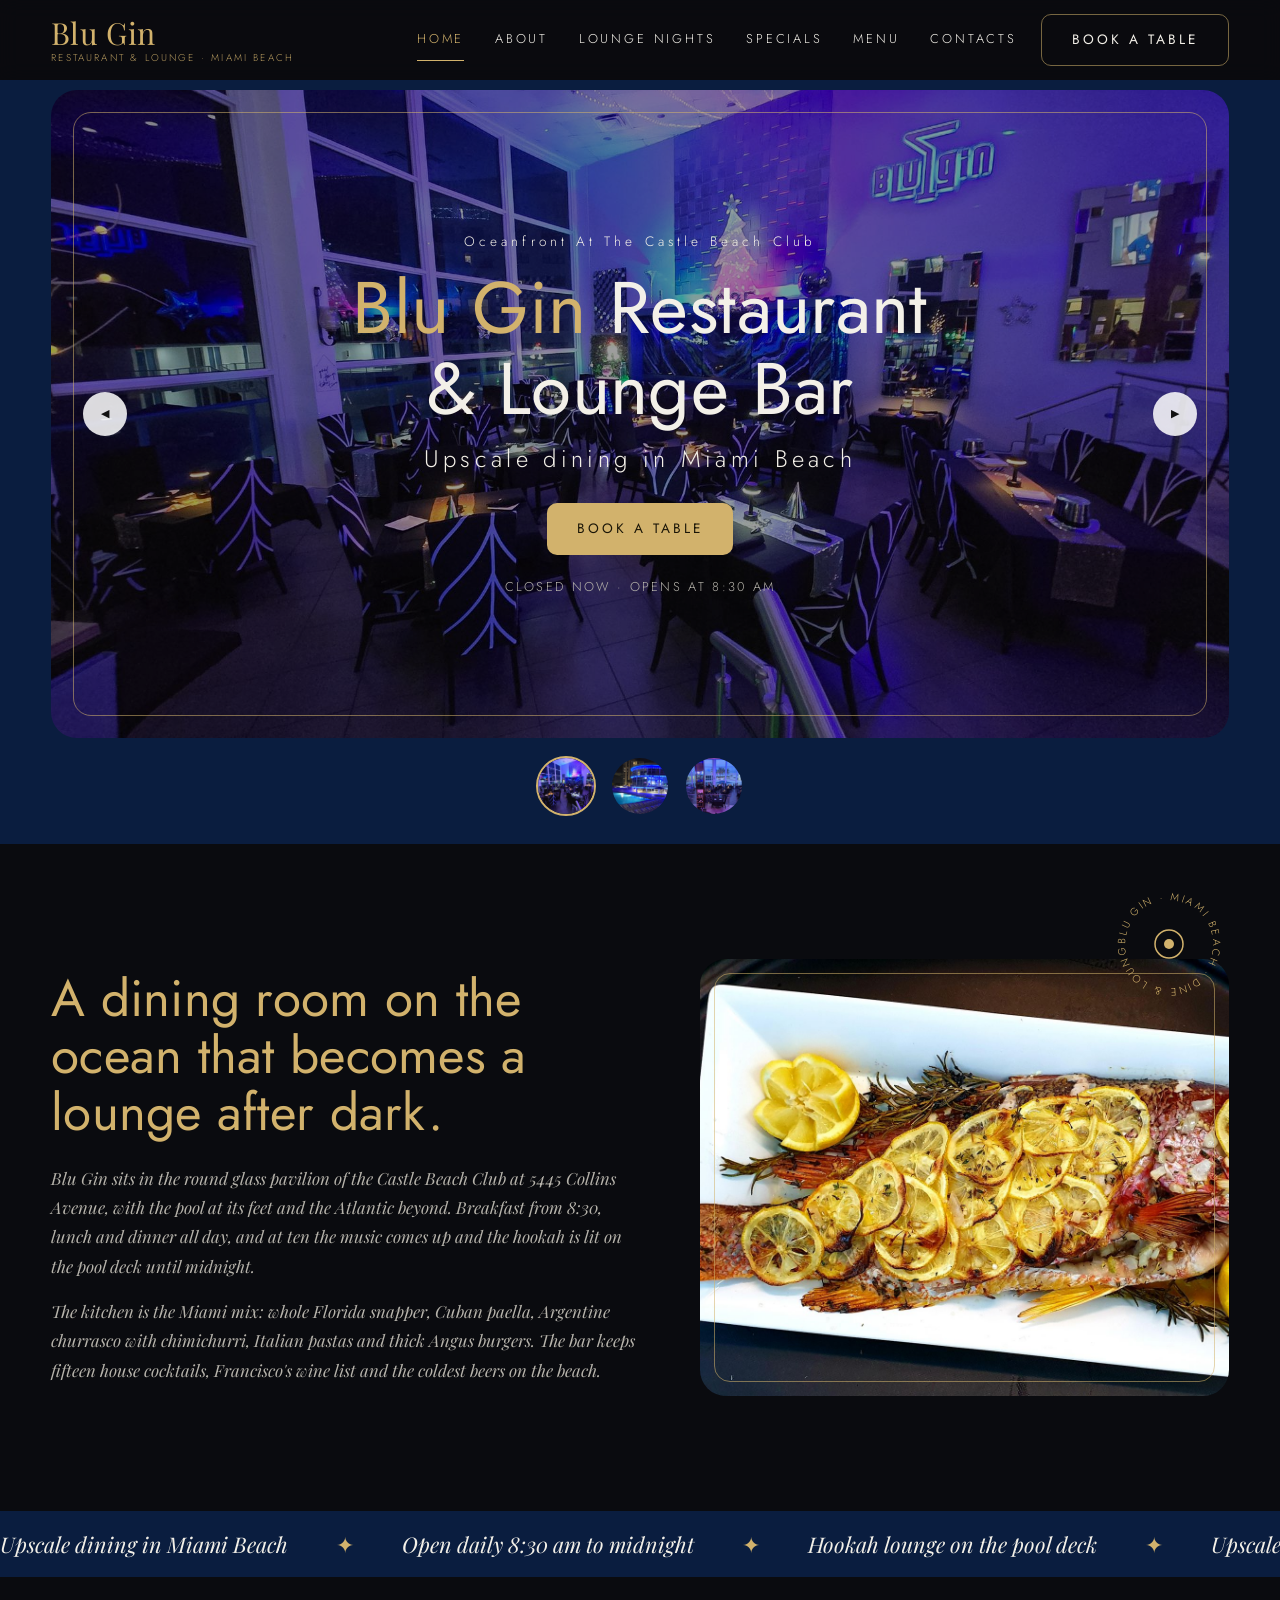
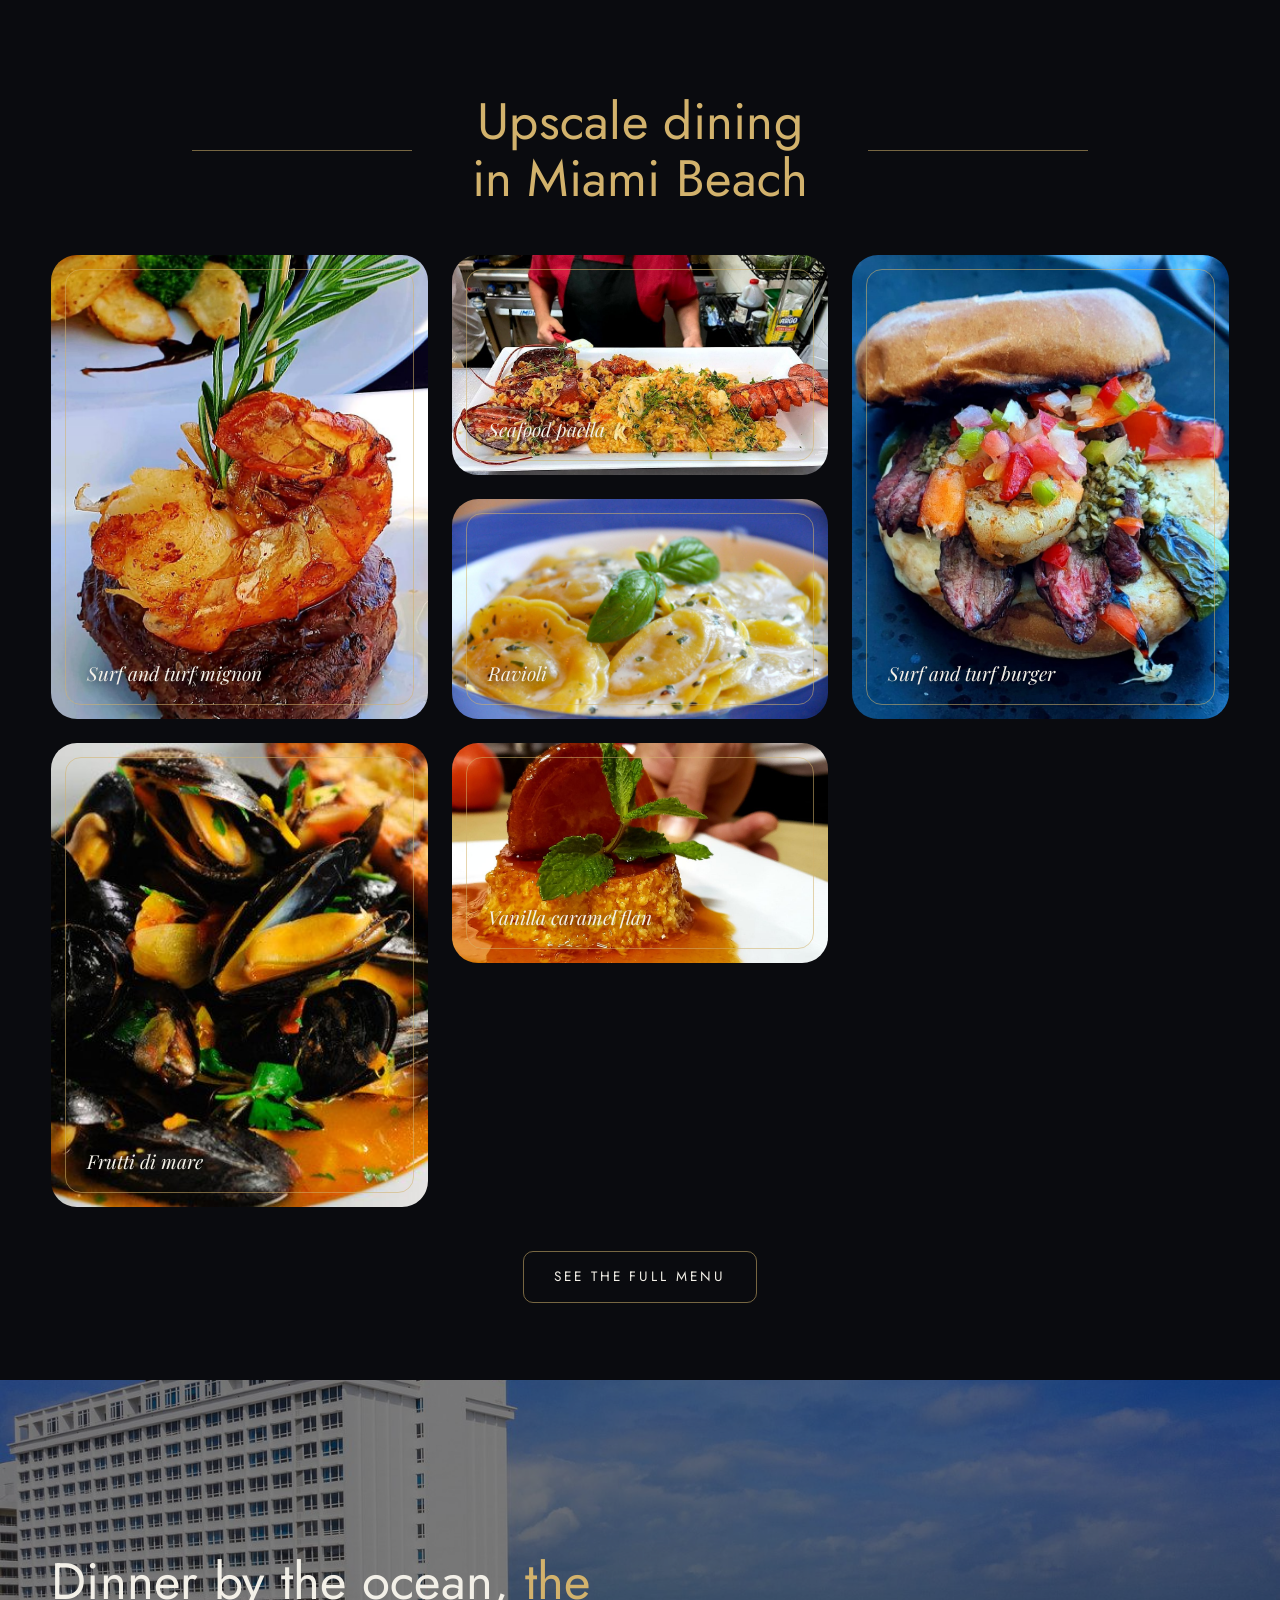
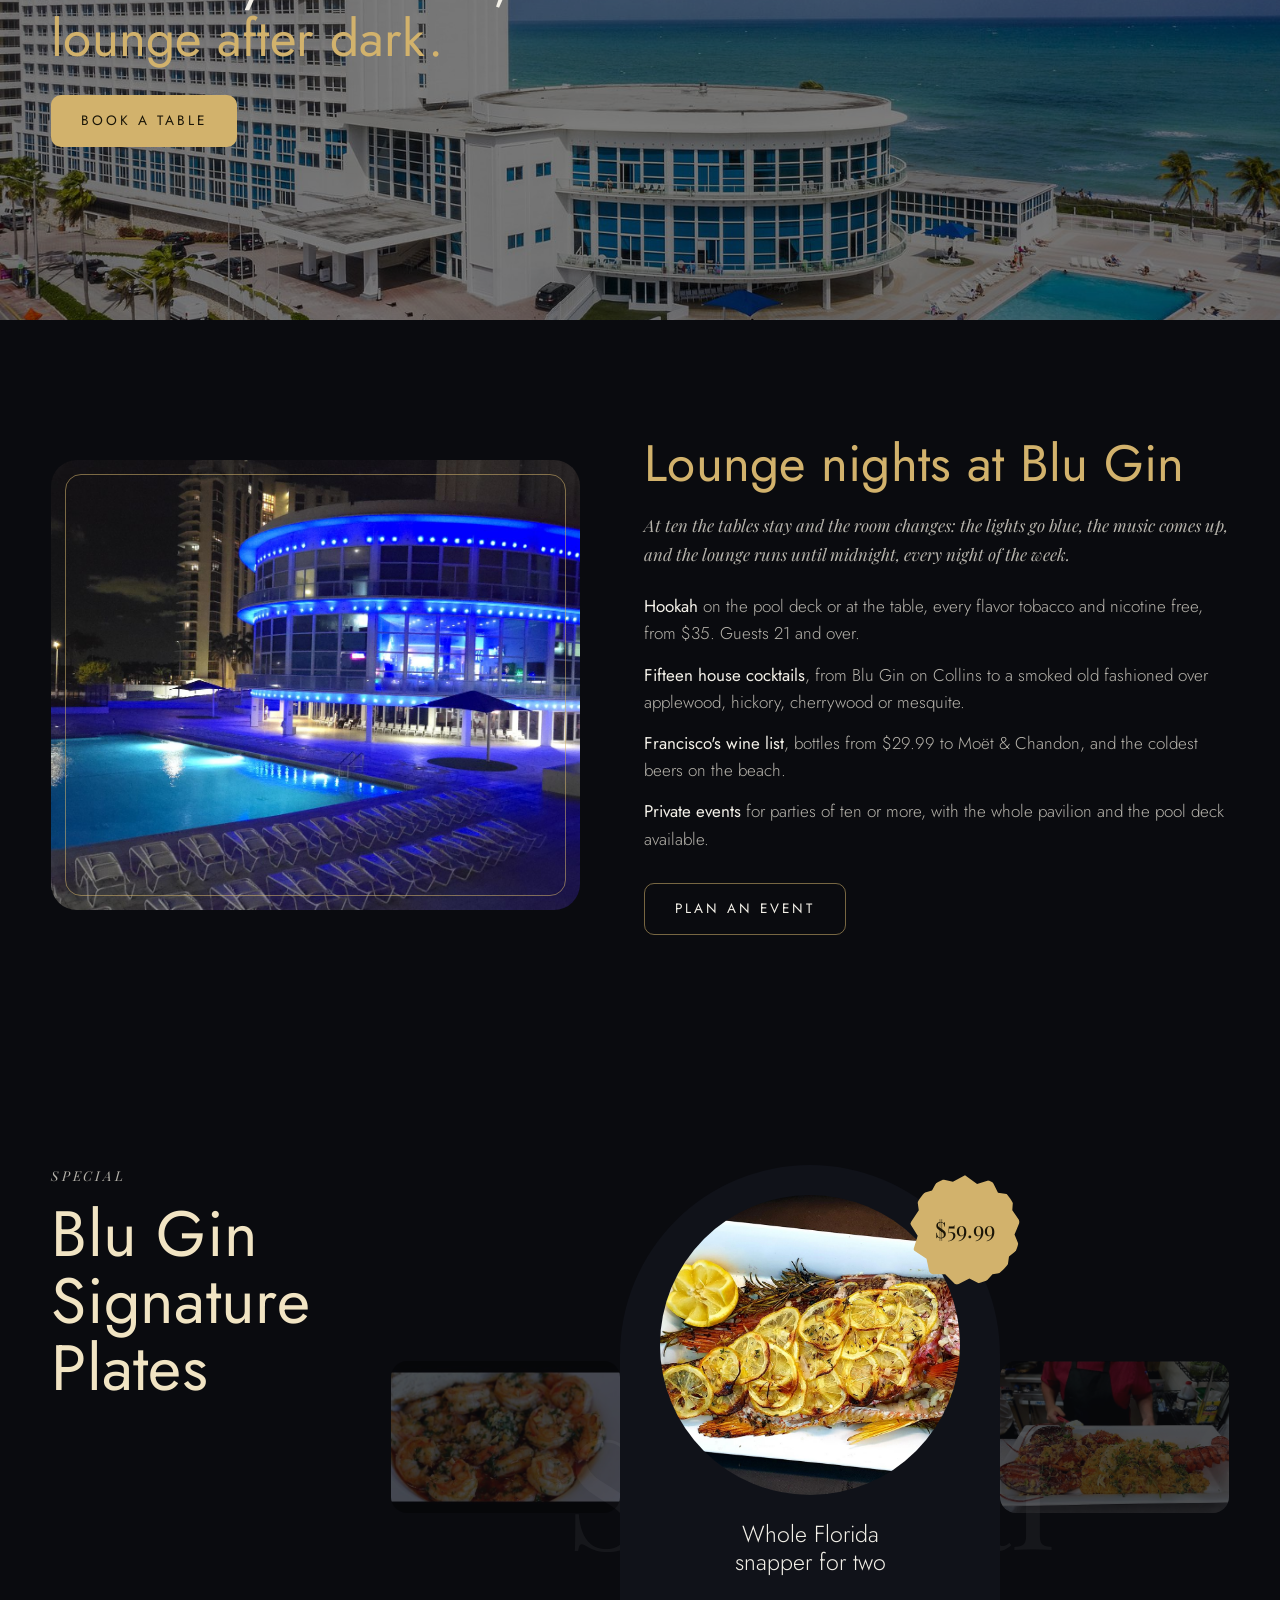
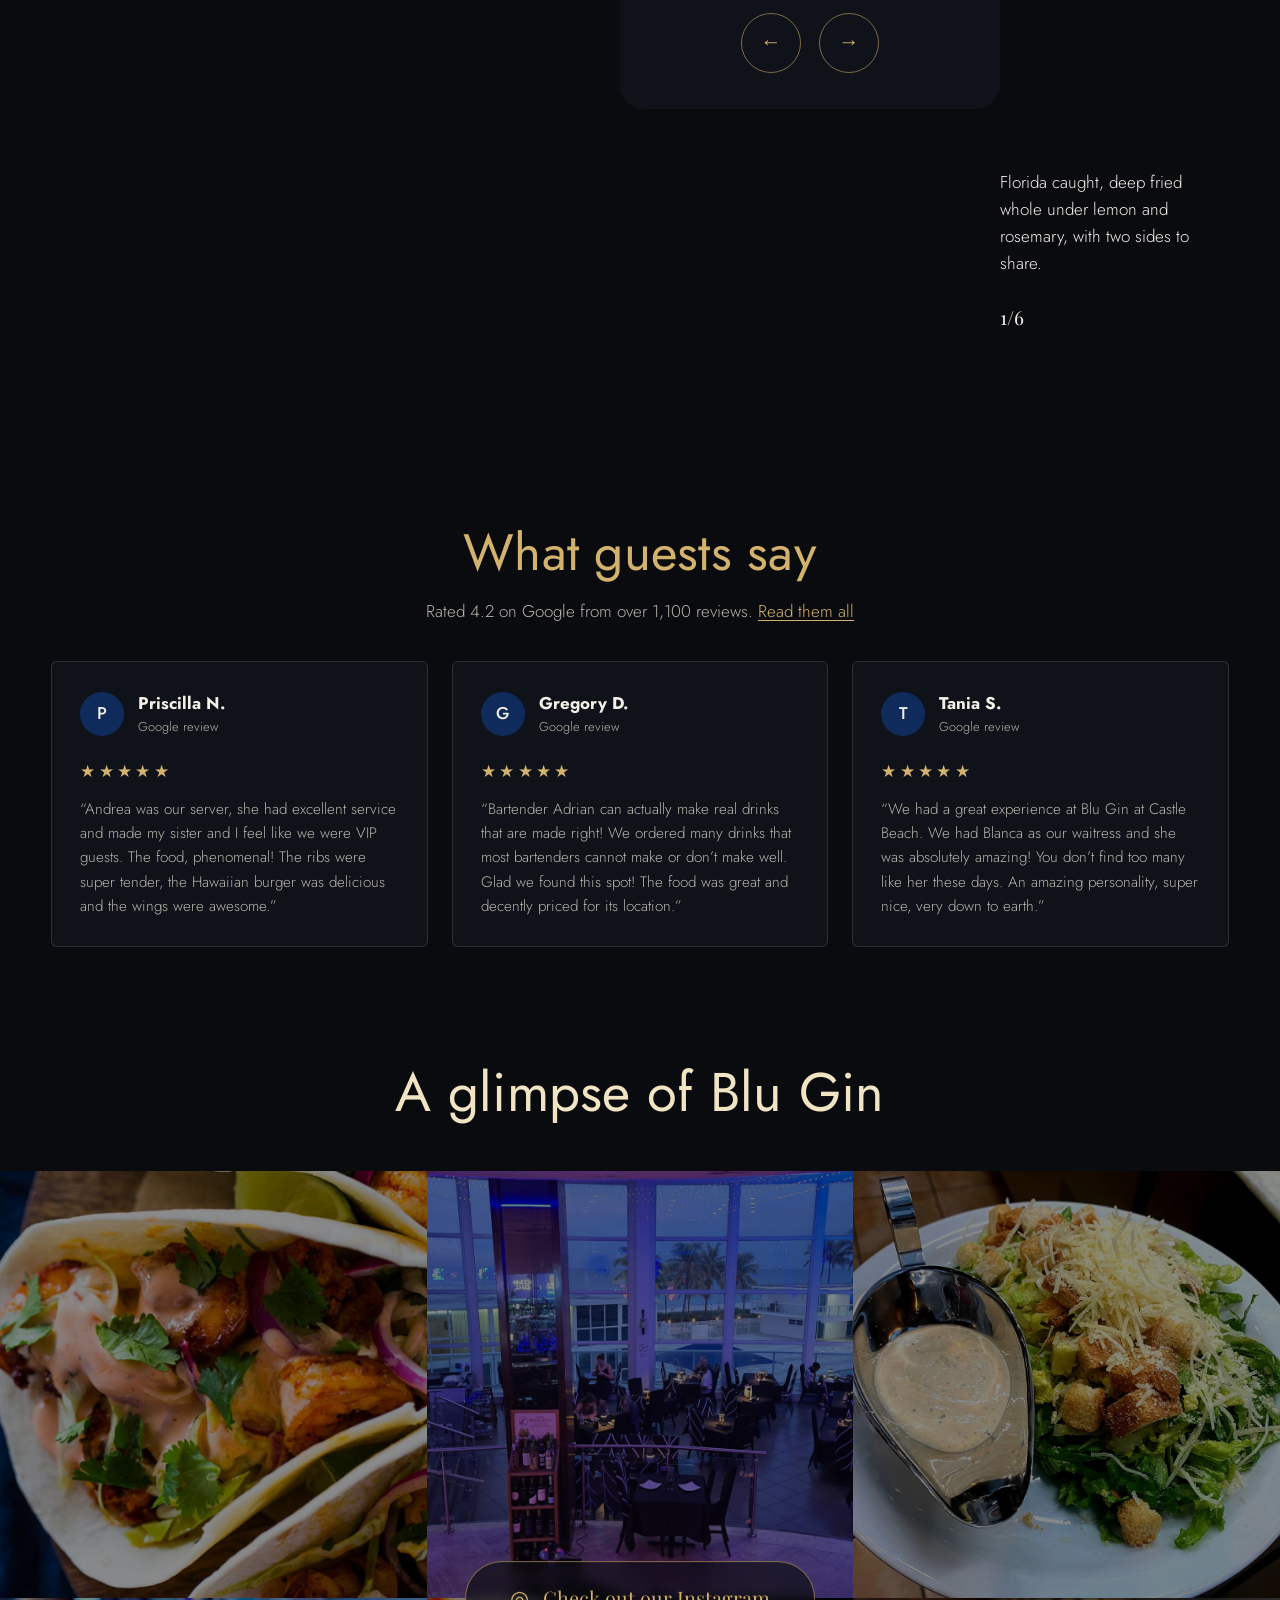
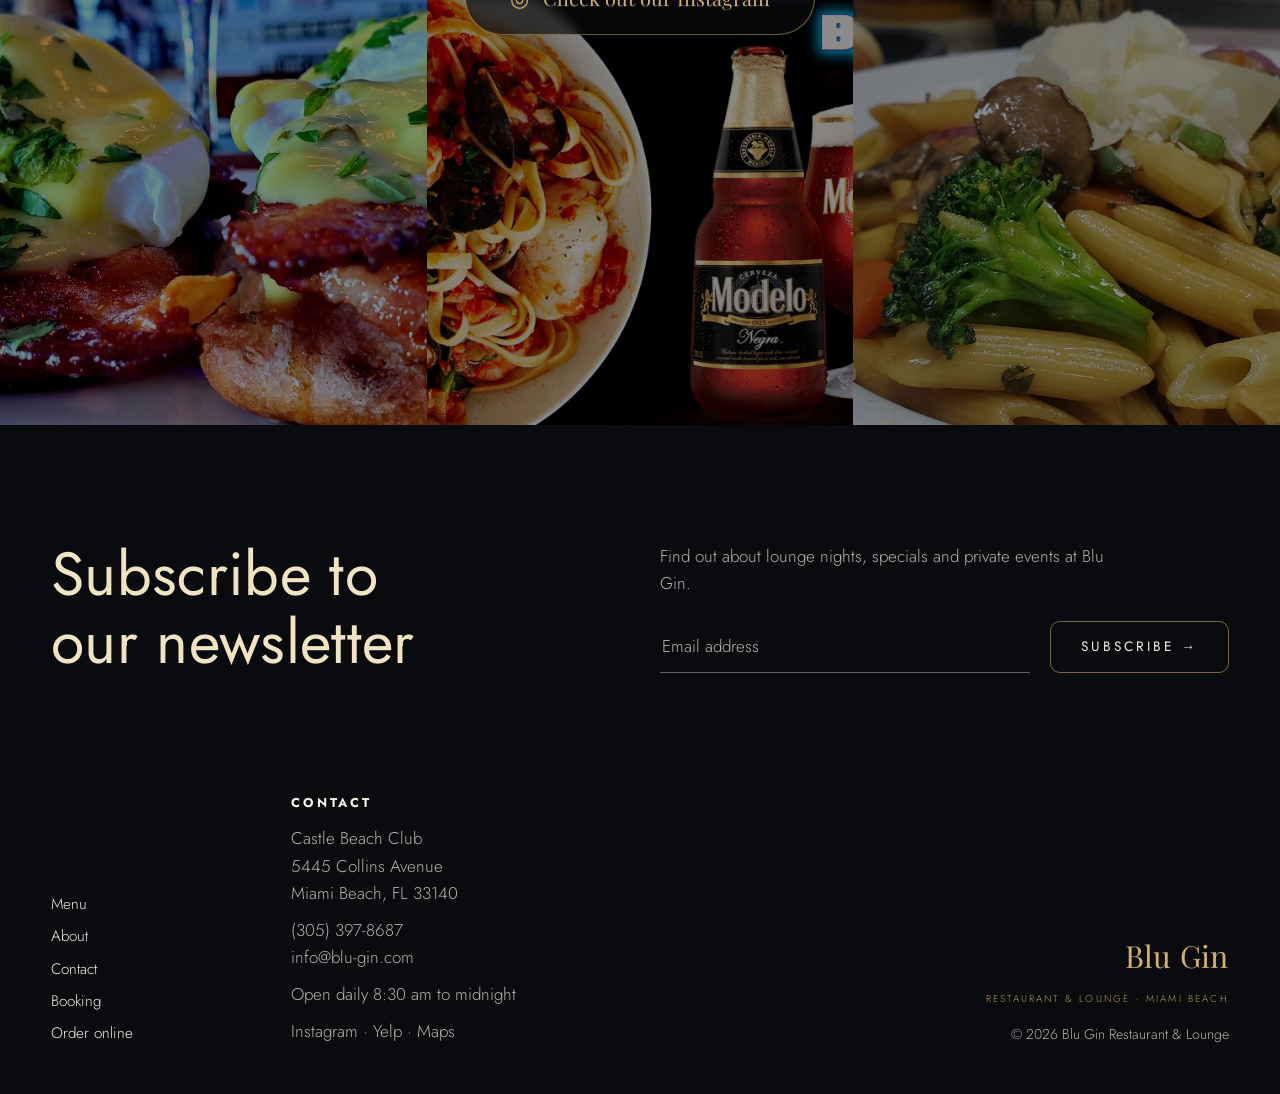
==== index.html @ 315ef42e "Blu Gin Restaurant & Lounge site Home page, menu page, photos and social assets for blu-gin.com, bui" ====
<!doctype html>
<html lang="en">
<head>
<meta charset="utf-8">
<meta name="viewport" content="width=device-width, initial-scale=1">
<title>Blu Gin Restaurant &amp; Lounge, Miami Beach</title>
<meta name="description" content="Blu Gin is the oceanfront restaurant, bar and hookah lounge of the Castle Beach Club, 5445 Collins Avenue, Miami Beach. Upscale dining from 8:30 am, the lounge until midnight, every day.">
<meta property="og:title" content="Blu Gin Restaurant & Lounge, Miami Beach">
<meta property="og:description" content="Upscale dining and lounge on the ocean. 5445 Collins Avenue, open daily 8:30 am to midnight.">
<meta property="og:image" content="assets/img/web/room-blue.jpg">
<link rel="preconnect" href="https://fonts.googleapis.com">
<link rel="preconnect" href="https://fonts.gstatic.com" crossorigin>
<link href="https://fonts.googleapis.com/css2?family=Jost:wght@300;400;500&family=Playfair+Display:ital,wght@0,400;0,500;1,400&display=swap" rel="stylesheet">
<link rel="stylesheet" href="assets/styles.css">
<script>document.documentElement.classList.add('js')</script>
<script type="application/ld+json">
{"@context":"https://schema.org","@type":"Restaurant","name":"Blu Gin Restaurant & Lounge","telephone":"+1-305-397-8687","email":"info@blu-gin.com","servesCuisine":["Seafood","Steakhouse","Italian","Latin American"],"address":{"@type":"PostalAddress","streetAddress":"5445 Collins Avenue","addressLocality":"Miami Beach","addressRegion":"FL","postalCode":"33140","addressCountry":"US"},"openingHours":"Mo-Su 08:30-24:00","url":"https://www.blu-gin.com/","menu":"https://www.blu-gin.com/menu.html","acceptsReservations":"True"}
</script>
</head>
<body>

<header class="site-head">
  <a class="brand" href="index.html">
    <span class="brand-name">Blu Gin</span>
    <span class="brand-sub">Restaurant &amp; Lounge · Miami Beach</span>
  </a>
  <nav class="site-nav" aria-label="Main">
    <a href="index.html" aria-current="page">Home</a>
    <a href="#about">About</a>
    <a href="#lounge">Lounge nights</a>
    <a href="#specials">Specials</a>
    <a href="menu.html">Menu</a>
    <a href="#contact">Contacts</a>
  </nav>
  <a class="btn btn-outline" href="mailto:info@blu-gin.com?subject=Reservation%20at%20Blu%20Gin&amp;body=Name%3A%0ADate%3A%0ATime%3A%0AGuests%3A%0APhone%3A">Book a table</a>
  <button class="nav-toggle" type="button" aria-expanded="false" aria-controls="mobile-nav" aria-label="Open the menu"><span></span><span></span></button>
</header>
<nav class="mobile-nav" id="mobile-nav" aria-label="Main, on phones">
  <a href="index.html">Home</a>
  <a href="#about">About</a>
  <a href="#lounge">Lounge nights</a>
  <a href="#specials">Specials</a>
  <a href="menu.html">Menu</a>
  <a href="#contact">Contacts</a>
  <a class="btn btn-gold" href="mailto:info@blu-gin.com?subject=Reservation%20at%20Blu%20Gin">Book a table</a>
</nav>

<main id="top">

  <section class="hero band-blue">
    <div class="hero-frame">
      <div class="slides" id="hero-slides">
        <figure class="slide is-active"><img src="assets/img/web/room-blue.jpg" width="1800" height="1014" alt="The Blu Gin dining room at night, lit blue" fetchpriority="high"></figure>
        <figure class="slide"><img src="assets/img/web/pool-night.jpg" width="1800" height="1013" alt="The round glass pavilion lit blue above the pool at night" loading="lazy"></figure>
        <figure class="slide"><img src="assets/img/web/room-window.jpg" width="1800" height="1014" alt="Tables by the curved windows, the beach outside" loading="lazy"></figure>
      </div>
      <div class="hero-copy">
        <p class="kicker">Oceanfront at the Castle Beach Club</p>
        <h1><span class="gold">Blu Gin</span> Restaurant<br>&amp; Lounge Bar</h1>
        <p class="tagline">Upscale dining in Miami Beach</p>
        <a class="btn btn-gold" href="mailto:info@blu-gin.com?subject=Reservation%20at%20Blu%20Gin&amp;body=Name%3A%0ADate%3A%0ATime%3A%0AGuests%3A%0APhone%3A">Book a table</a>
        <p class="live" id="live" aria-live="polite">Open every day, 8:30 am to midnight</p>
      </div>
      <button class="arrow arrow-prev" type="button" data-dir="-1" aria-label="Previous picture">&#9664;</button>
      <button class="arrow arrow-next" type="button" data-dir="1" aria-label="Next picture">&#9654;</button>
    </div>
    <div class="thumbs" role="tablist" aria-label="Pictures">
      <button type="button" role="tab" aria-selected="true" data-go="0"><img src="assets/img/web/room-blue.jpg" width="72" height="72" alt=""></button>
      <button type="button" role="tab" aria-selected="false" data-go="1"><img src="assets/img/web/pool-night.jpg" width="72" height="72" alt=""></button>
      <button type="button" role="tab" aria-selected="false" data-go="2"><img src="assets/img/web/room-window.jpg" width="72" height="72" alt=""></button>
    </div>
  </section>

  <section class="about" id="about">
    <div class="about-text">
      <h2 class="gold">A dining room on the ocean that becomes a lounge after dark.</h2>
      <p class="italic">Blu Gin sits in the round glass pavilion of the Castle Beach Club at 5445 Collins Avenue, with the pool at its feet and the Atlantic beyond. Breakfast from 8:30, lunch and dinner all day, and at ten the music comes up and the hookah is lit on the pool deck until midnight.</p>
      <p class="italic">The kitchen is the Miami mix: whole Florida snapper, Cuban paella, Argentine churrasco with chimichurri, Italian pastas and thick Angus burgers. The bar keeps fifteen house cocktails, Francisco's wine list and the coldest beers on the beach.</p>
    </div>
    <figure class="framed about-photo">
      <img src="assets/img/web/whole-snapper.jpg" width="1800" height="922" alt="A whole fried snapper under sliced lemons and rosemary" loading="lazy">
    </figure>
    <div class="badge" aria-hidden="true">
      <svg viewBox="0 0 120 120"><defs><path id="ring" d="M60,60 m-44,0 a44,44 0 1,1 88,0 a44,44 0 1,1 -88,0"/></defs><text><textPath href="#ring">Blu Gin · Miami Beach · Dine &amp; Lounge · </textPath></text><circle cx="60" cy="60" r="14" fill="none" stroke="currentColor" stroke-width="1.5"/><circle cx="60" cy="60" r="5" fill="currentColor"/></svg>
    </div>
  </section>

  <div class="marquee band-blue" aria-hidden="true">
    <div class="marquee-track">
      <span>Upscale dining in Miami Beach</span><i>✦</i><span>Open daily 8:30 am to midnight</span><i>✦</i><span>Hookah lounge on the pool deck</span><i>✦</i><span>Upscale dining in Miami Beach</span><i>✦</i><span>Open daily 8:30 am to midnight</span><i>✦</i><span>Hookah lounge on the pool deck</span><i>✦</i>
    </div>
  </div>

  <section class="gallery" id="gallery">
    <h2 class="centered rule gold">Upscale dining<br>in Miami Beach</h2>
    <div class="cards">
      <a class="card tall" href="menu.html"><img src="assets/img/web/shrimp-tower.jpg" width="785" height="1080" alt="" loading="lazy"><span>Surf and turf mignon</span></a>
      <a class="card" href="menu.html"><img src="assets/img/web/lobster-paella.jpg" width="1080" height="670" alt="" loading="lazy"><span>Seafood paella</span></a>
      <a class="card tall" href="menu.html"><img src="assets/img/web/steak-sandwich.jpg" width="953" height="1080" alt="" loading="lazy"><span>Surf and turf burger</span></a>
      <a class="card" href="menu.html"><img src="assets/img/web/ravioli.jpg" width="1626" height="1080" alt="" loading="lazy"><span>Ravioli</span></a>
      <a class="card tall" href="menu.html"><img src="assets/img/web/mussels.jpg" width="750" height="422" alt="" loading="lazy"><span>Frutti di mare</span></a>
      <a class="card" href="menu.html"><img src="assets/img/web/flan.jpg" width="1413" height="1080" alt="" loading="lazy"><span>Vanilla caramel flan</span></a>
    </div>
    <p class="centered"><a class="btn btn-outline" href="menu.html">See the full menu</a></p>
  </section>

  <section class="banner">
    <img src="assets/img/web/castle-beach-day.jpg" width="1621" height="1080" alt="The Castle Beach Club from the air, the round pavilion and the pool beside the ocean" loading="lazy">
    <div class="banner-copy">
      <h2>Dinner by the ocean, <span class="gold">the lounge after dark.</span></h2>
      <a class="btn btn-gold" href="mailto:info@blu-gin.com?subject=Reservation%20at%20Blu%20Gin">Book a table</a>
    </div>
  </section>

  <section class="lounge" id="lounge">
    <figure class="framed lounge-photo">
      <img src="assets/img/web/pool-night.jpg" width="1800" height="1013" alt="The pavilion lit blue above the pool at night" loading="lazy">
    </figure>
    <div class="lounge-text">
      <h2 class="gold">Lounge nights at Blu Gin</h2>
      <p class="italic">At ten the tables stay and the room changes: the lights go blue, the music comes up, and the lounge runs until midnight, every night of the week.</p>
      <ul class="facts">
        <li><strong>Hookah</strong> on the pool deck or at the table, every flavor tobacco and nicotine free, from $35. Guests 21 and over.</li>
        <li><strong>Fifteen house cocktails</strong>, from Blu Gin on Collins to a smoked old fashioned over applewood, hickory, cherrywood or mesquite.</li>
        <li><strong>Francisco's wine list</strong>, bottles from $29.99 to Moët &amp; Chandon, and the coldest beers on the beach.</li>
        <li><strong>Private events</strong> for parties of ten or more, with the whole pavilion and the pool deck available.</li>
      </ul>
      <a class="btn btn-outline" href="mailto:info@blu-gin.com?subject=Private%20event%20at%20Blu%20Gin">Plan an event</a>
    </div>
  </section>

  <section class="specials" id="specials">
    <div class="specials-head">
      <p class="kicker-italic">Special</p>
      <h2>Blu Gin<br>Signature<br>Plates</h2>
    </div>
    <div class="carousel" id="specials-carousel">
      <p class="word" aria-hidden="true">Special</p>
      <figure class="side side-prev"><img src="" alt="" width="240" height="160"></figure>
      <div class="arch">
        <img class="arch-img" src="assets/img/web/whole-snapper.jpg" width="1800" height="922" alt="Whole Florida snapper for two">
        <span class="price-badge nums">$59.99</span>
        <p class="arch-name">Whole Florida<br>snapper for two</p>
        <div class="arch-arrows">
          <button type="button" data-dir="-1" aria-label="Previous plate">←</button>
          <button type="button" data-dir="1" aria-label="Next plate">→</button>
        </div>
      </div>
      <figure class="side side-next"><img src="" alt="" width="240" height="160"></figure>
      <div class="specials-note">
        <p id="special-desc">Florida caught, deep fried whole under lemon and rosemary, with two sides to share.</p>
        <p class="counter nums"><span id="special-i">1</span>/<span id="special-n">6</span></p>
      </div>
    </div>
  </section>

  <section class="reviews" id="reviews">
    <h2 class="centered gold">What guests say</h2>
    <p class="centered review-sum">Rated 4.2 on Google from over 1,100 reviews. <a href="https://www.google.com/search?q=Blu+Gin+Restaurant+and+Lounge+Miami+Beach+reviews">Read them all</a></p>
    <div class="review-cards">
      <article class="review">
        <header><span class="avatar">P</span><div><strong>Priscilla N.</strong><small>Google review</small></div></header>
        <p class="stars" aria-label="Five stars">★★★★★</p>
        <p>“Andrea was our server, she had excellent service and made my sister and I feel like we were VIP guests. The food, phenomenal! The ribs were super tender, the Hawaiian burger was delicious and the wings were awesome.”</p>
      </article>
      <article class="review">
        <header><span class="avatar">G</span><div><strong>Gregory D.</strong><small>Google review</small></div></header>
        <p class="stars" aria-label="Five stars">★★★★★</p>
        <p>“Bartender Adrian can actually make real drinks that are made right! We ordered many drinks that most bartenders cannot make or don’t make well. Glad we found this spot! The food was great and decently priced for its location.”</p>
      </article>
      <article class="review">
        <header><span class="avatar">T</span><div><strong>Tania S.</strong><small>Google review</small></div></header>
        <p class="stars" aria-label="Five stars">★★★★★</p>
        <p>“We had a great experience at Blu Gin at Castle Beach. We had Blanca as our waitress and she was absolutely amazing! You don’t find too many like her these days. An amazing personality, super nice, very down to earth.”</p>
      </article>
    </div>
  </section>

  <section class="glimpse">
    <h2 class="centered">A glimpse of Blu Gin</h2>
    <div class="insta-grid">
      <img src="assets/img/web/tacos.jpg" width="1090" height="1000" alt="Shrimp tacos" loading="lazy">
      <img src="assets/img/web/room-window.jpg" width="1800" height="1014" alt="Tables by the windows" loading="lazy">
      <img src="assets/img/web/caesar.jpg" width="1117" height="1080" alt="Caesar salad" loading="lazy">
      <img src="assets/img/web/eggs-benedict.jpg" width="1600" height="757" alt="Eggs benedict" loading="lazy">
      <img src="assets/img/web/seafood-pasta.jpg" width="1800" height="1013" alt="Spaghetti frutti di mare" loading="lazy">
      <img src="assets/img/web/penne.jpg" width="1600" height="757" alt="Penne with broccoli" loading="lazy">
      <a class="pill" href="https://www.instagram.com/bluginmiami/"><span class="ig">◎</span> Check out our Instagram</a>
    </div>
  </section>

  <section class="newsletter" id="contact">
    <div class="news-text">
      <h2>Subscribe to<br>our newsletter</h2>
    </div>
    <form class="news-form" action="mailto:info@blu-gin.com" method="get">
      <p>Find out about lounge nights, specials and private events at Blu Gin.</p>
      <div class="field-row">
        <label class="sr-only" for="email">Email address</label>
        <input id="email" name="subject" type="email" placeholder="Email address" required>
        <button class="btn btn-outline" type="submit">Subscribe →</button>
      </div>
    </form>
  </section>

</main>

<footer class="site-foot">
  <div class="foot-cols">
    <nav class="foot-links" aria-label="Footer">
      <a href="menu.html">Menu</a>
      <a href="#about">About</a>
      <a href="#contact">Contact</a>
      <a href="mailto:info@blu-gin.com?subject=Reservation%20at%20Blu%20Gin">Booking</a>
      <a href="https://order.toasttab.com/online/blu-gin-restaurant-lounge-5445-collins-ave">Order online</a>
    </nav>
    <div class="foot-contact">
      <h3>Contact</h3>
      <address>Castle Beach Club<br>5445 Collins Avenue<br>Miami Beach, FL 33140</address>
      <p><a href="tel:+13053978687">(305) 397-8687</a><br><a href="mailto:info@blu-gin.com">info@blu-gin.com</a></p>
      <p>Open daily 8:30 am to midnight</p>
      <p class="foot-social"><a href="https://www.instagram.com/bluginmiami/">Instagram</a> · <a href="https://www.yelp.com/">Yelp</a> · <a href="https://www.google.com/maps?q=5445+Collins+Avenue+Miami+Beach">Maps</a></p>
    </div>
    <div class="foot-brand">
      <span class="brand-name">Blu Gin</span>
      <span class="brand-sub">Restaurant &amp; Lounge · Miami Beach</span>
      <small>© 2026 Blu Gin Restaurant &amp; Lounge</small>
    </div>
  </div>
</footer>

<script src="assets/main.js" defer></script>
</body>
</html>
---- assets/styles.css ----
/* Blu Gin — upscale lounge look: dark ground, gold, rounded framed pictures. */

:root {
  --bg: #0a0b0f;
  --bg-2: #101219;
  --blue: #0f2b5b;
  --blue-deep: #0a1d3f;
  --gold: #d2b26c;
  --gold-soft: rgba(210, 178, 108, 0.55);
  --ink: #f3f0e8;
  --muted: #b6b3ab;
  --sans: "Jost", "Helvetica Neue", Arial, sans-serif;
  --serif: "Playfair Display", Georgia, serif;
  --radius: 26px;
  --wrap: 1280px;
  --pad: clamp(20px, 4vw, 64px);
}

*, *::before, *::after { box-sizing: border-box; }
html { scroll-behavior: smooth; -webkit-text-size-adjust: 100%; }
body { margin: 0; background: var(--bg); color: var(--ink); font-family: var(--sans); font-weight: 300; font-size: 17px; line-height: 1.6; -webkit-font-smoothing: antialiased; overflow-x: clip; }
h1, h2, h3, p, figure, ul, address { margin: 0; }
img { display: block; max-width: 100%; height: auto; }
a { color: inherit; text-decoration: none; }
address { font-style: normal; }
button { font: inherit; color: inherit; background: none; border: 0; cursor: pointer; }
h1, h2 { font-weight: 400; line-height: 1.12; letter-spacing: 0.005em; }
h1 { font-size: clamp(2.2rem, 1.2rem + 4.2vw, 4.6rem); }
h2 { font-size: clamp(1.9rem, 1.2rem + 2.6vw, 3.2rem); }
.gold { color: var(--gold); }
.centered { text-align: center; }
.italic { font-family: var(--serif); font-style: italic; font-size: 1.05rem; line-height: 1.75; color: var(--muted); }
.italic + .italic { margin-top: 1rem; }
.nums { font-variant-numeric: tabular-nums; }
.sr-only { position: absolute; width: 1px; height: 1px; overflow: hidden; clip-path: inset(50%); }
:focus-visible { outline: 2px solid var(--gold); outline-offset: 3px; }

/* buttons */
.btn { display: inline-flex; align-items: center; justify-content: center; min-height: 52px; padding: 0 30px; border-radius: 10px; font-family: var(--sans); font-weight: 400; font-size: 0.85rem; letter-spacing: 0.22em; text-transform: uppercase; transition: background-color 200ms ease, color 200ms ease, border-color 200ms ease, transform 140ms ease; }
.btn:active { transform: scale(0.97); }
.btn-outline { border: 1px solid var(--gold-soft); color: var(--ink); }
.btn-outline:hover { border-color: var(--gold); color: var(--gold); }
.btn-gold { background: var(--gold); color: #1a1507; }
.btn-gold:hover { background: #e2c47f; }

/* header */
.site-head { position: sticky; top: 0; z-index: 20; display: flex; align-items: center; gap: 24px; padding: 14px var(--pad); background: rgba(10, 11, 15, 0.9); backdrop-filter: blur(10px); }
.brand { display: flex; flex-direction: column; line-height: 1.05; margin-right: auto; }
.brand-name { font-family: var(--serif); font-size: 1.9rem; color: var(--gold); letter-spacing: 0.01em; }
.brand-sub { font-size: 0.62rem; letter-spacing: 0.22em; text-transform: uppercase; color: var(--gold); opacity: 0.85; margin-top: 4px; }
.site-nav { display: flex; gap: clamp(16px, 2.4vw, 40px); font-size: 0.8rem; letter-spacing: 0.22em; text-transform: uppercase; }
.site-nav a { padding: 10px 0; border-bottom: 1px solid transparent; transition: color 200ms ease, border-color 200ms ease; }
.site-nav a:hover, .site-nav a[aria-current="page"] { color: var(--gold); border-bottom-color: var(--gold); }
.nav-toggle { display: none; width: 44px; height: 44px; flex-direction: column; justify-content: center; gap: 7px; align-items: center; }
.nav-toggle span { display: block; width: 24px; height: 1.5px; background: var(--gold); }
.mobile-nav { display: none; }
@media (max-width: 1000px) {
  .site-nav, .site-head > .btn { display: none; }
  .nav-toggle { display: flex; }
  .mobile-nav.is-open { display: flex; flex-direction: column; gap: 18px; padding: 24px var(--pad) 32px; background: var(--bg-2); font-size: 0.9rem; letter-spacing: 0.2em; text-transform: uppercase; }
  .mobile-nav .btn { margin-top: 8px; align-self: start; }
}

/* framed pictures: rounded, with a thin gold inner line */
.framed { position: relative; border-radius: var(--radius); overflow: hidden; }
.framed img { width: 100%; height: 100%; object-fit: cover; }
.framed::after { content: ""; position: absolute; inset: 14px; border: 1px solid var(--gold-soft); border-radius: calc(var(--radius) - 10px); pointer-events: none; }

/* hero */
.band-blue { background: var(--blue-deep); }
.hero { padding: 10px var(--pad) 28px; }
.hero-frame { position: relative; max-width: var(--wrap); margin: 0 auto; height: clamp(520px, 72vh, 760px); border-radius: var(--radius); overflow: hidden; }
.slides, .slide { position: absolute; inset: 0; }
.slide { opacity: 0; transition: opacity 900ms ease; }
.slide.is-active { opacity: 1; }
.slide img { width: 100%; height: 100%; object-fit: cover; filter: brightness(0.62); transform: scale(1.02); }
.hero-frame::after { content: ""; position: absolute; inset: 22px; border: 1px solid var(--gold-soft); border-radius: calc(var(--radius) - 8px); pointer-events: none; }
.hero-copy { position: absolute; inset: 0; display: flex; flex-direction: column; align-items: center; justify-content: center; text-align: center; padding: 40px 80px; z-index: 2; }
.kicker { font-size: 0.85rem; letter-spacing: 0.3em; text-transform: capitalize; color: var(--ink); margin-bottom: 14px; }
.hero h1 { max-width: 16ch; }
.tagline { font-size: clamp(1rem, 0.8rem + 0.9vw, 1.5rem); letter-spacing: 0.18em; margin: 10px 0 24px; }
.live { margin-top: 22px; font-size: 0.8rem; letter-spacing: 0.18em; text-transform: uppercase; color: var(--gold); }
.live[data-state="closed"] { color: var(--muted); }
.arrow { position: absolute; top: 50%; transform: translateY(-50%); z-index: 3; width: 44px; height: 44px; border-radius: 50%; background: rgba(255, 255, 255, 0.85); color: #111; font-size: 0.7rem; transition: background-color 200ms ease; }
.arrow:hover { background: #fff; }
.arrow-prev { left: 32px; } .arrow-next { right: 32px; }
.socials { position: absolute; left: 16px; top: 50%; transform: translateY(-50%); display: flex; flex-direction: column; gap: 14px; z-index: 3; font-size: 0.75rem; font-weight: 500; }
.socials a { width: 32px; height: 32px; display: grid; place-items: center; border-radius: 50%; background: rgba(0,0,0,0.35); }
.thumbs { display: flex; justify-content: center; gap: 14px; margin-top: 18px; }
.thumbs button { width: 60px; height: 60px; border-radius: 50%; overflow: hidden; padding: 0; border: 2px solid transparent; transition: border-color 200ms ease; }
.thumbs button[aria-selected="true"] { border-color: var(--gold); }
.thumbs img { width: 100%; height: 100%; object-fit: cover; }
@media (max-width: 760px) {
  .hero-frame { height: 78vh; min-height: 520px; }
  .hero-copy { padding: 30px 24px; }
  .arrow, .socials { display: none; }
  .hero-frame::after { inset: 12px; }
}

/* about */
.about { position: relative; max-width: var(--wrap); margin: 0 auto; padding: clamp(60px, 9vw, 120px) var(--pad); display: grid; grid-template-columns: 1.05fr 0.95fr; gap: clamp(32px, 5vw, 80px); align-items: center; }
.about-text h2 { margin-bottom: 22px; }
.about-photo { aspect-ratio: 4 / 3.3; }
.badge { position: absolute; right: var(--pad); top: 40px; width: 120px; height: 120px; color: var(--gold); }
.badge svg { width: 100%; height: 100%; animation: spin 18s linear infinite; }
.badge text { font-size: 10.5px; letter-spacing: 0.22em; text-transform: uppercase; fill: currentColor; font-family: var(--sans); }
@keyframes spin { to { transform: rotate(360deg); } }
@media (max-width: 900px) {
  .about { grid-template-columns: 1fr; }
  .badge { position: static; width: 96px; height: 96px; margin: -10px 0 0 auto; }
}

/* marquee */
.marquee { overflow: hidden; padding: 16px 0; }
.marquee-track { display: flex; gap: 48px; width: max-content; font-family: var(--serif); font-style: italic; font-size: 1.35rem; color: var(--ink); white-space: nowrap; animation: slide 40s linear infinite; }
.marquee-track i { color: var(--gold); font-style: normal; }
@keyframes slide { to { transform: translateX(-50%); } }
@media (prefers-reduced-motion: reduce) { .marquee-track, .badge svg { animation: none; } }

/* gallery */
.gallery { max-width: var(--wrap); margin: 0 auto; padding: clamp(60px, 9vw, 120px) var(--pad) clamp(40px, 6vw, 80px); }
.rule { position: relative; display: block; width: fit-content; margin: 0 auto 48px; padding: 0 60px; }
.rule::before, .rule::after { content: ""; position: absolute; top: 50%; width: min(220px, 18vw); height: 1px; background: var(--gold-soft); }
.rule::before { right: 100%; } .rule::after { left: 100%; }
.cards { display: grid; grid-template-columns: repeat(3, 1fr); grid-auto-rows: 220px; gap: 24px; }
.card { position: relative; display: block; border-radius: var(--radius); overflow: hidden; grid-row: span 1; }
.card.tall { grid-row: span 2; }
.card img { width: 100%; height: 100%; object-fit: cover; transition: transform 600ms ease; }
.card:hover img { transform: scale(1.05); }
.card::after { content: ""; position: absolute; inset: 14px; border: 1px solid var(--gold-soft); border-radius: calc(var(--radius) - 10px); pointer-events: none; }
.card span { position: absolute; left: 36px; bottom: 30px; font-family: var(--serif); font-style: italic; font-size: 1.2rem; text-shadow: 0 1px 8px rgba(0,0,0,0.6); }
.cards + p { margin-top: 44px; }
@media (max-width: 900px) { .cards { grid-template-columns: repeat(2, 1fr); grid-auto-rows: 180px; } }
@media (max-width: 560px) { .cards { grid-template-columns: 1fr; grid-auto-rows: 240px; gap: 16px; } .card.tall { grid-row: span 1; } .rule { padding: 0; } .rule::before, .rule::after { display: none; } }

/* banner */
.banner { position: relative; height: clamp(420px, 60vh, 660px); overflow: hidden; }
.banner img { width: 100%; height: 100%; object-fit: cover; filter: brightness(0.5); }
.banner-copy { position: absolute; inset: 0; max-width: var(--wrap); margin: 0 auto; padding: 0 var(--pad); display: flex; flex-direction: column; justify-content: center; align-items: flex-start; gap: 28px; }
.banner h2 { max-width: 20ch; }

/* lounge */
.lounge { max-width: var(--wrap); margin: 0 auto; padding: clamp(60px, 9vw, 120px) var(--pad); display: grid; grid-template-columns: 0.95fr 1.05fr; gap: clamp(32px, 5vw, 80px); align-items: center; }
.lounge-photo { aspect-ratio: 4 / 3.4; }
.lounge-text h2 { margin-bottom: 18px; }
.facts { list-style: none; padding: 0; margin: 24px 0 30px; display: grid; gap: 14px; color: var(--muted); }
.facts strong { color: var(--ink); font-weight: 400; }
@media (max-width: 900px) { .lounge { grid-template-columns: 1fr; } .lounge-photo { order: -1; } }

/* specials */
.specials { max-width: var(--wrap); margin: 0 auto; padding: clamp(60px, 9vw, 120px) var(--pad); display: grid; grid-template-columns: 300px 1fr; gap: 40px; align-items: start; }
.kicker-italic { font-family: var(--serif); font-style: italic; font-size: 0.85rem; letter-spacing: 0.2em; text-transform: uppercase; color: var(--muted); margin-bottom: 14px; }
.specials-head h2 { font-size: clamp(2.4rem, 1.6rem + 3vw, 4rem); color: #f1e4c3; line-height: 1.05; }
.carousel { position: relative; display: grid; grid-template-columns: 1fr 380px 1fr; align-items: center; min-height: 560px; }
.word { position: absolute; left: 50%; top: 42%; transform: translate(-50%, -50%); font-family: var(--serif); font-size: clamp(5rem, 12vw, 11rem); color: rgba(255,255,255,0.05); pointer-events: none; }
.side img { width: min(240px, 100%); aspect-ratio: 3 / 2; object-fit: cover; border-radius: 16px; opacity: 0.35; filter: brightness(0.8); margin: 0 auto; }
.arch { position: relative; width: 380px; max-width: 100%; margin: 0 auto; padding: 150px 24px 36px; border-radius: 190px 190px 24px 24px; background: var(--bg-2); text-align: center; }
.arch-img { width: 300px; height: 300px; object-fit: cover; border-radius: 50%; margin: -120px auto 0; transition: opacity 400ms ease; }
.price-badge { position: absolute; top: 10px; right: -20px; width: 110px; height: 110px; display: grid; place-items: center; border-radius: 50%; background: var(--gold); color: #1a1507; font-family: var(--serif); font-size: 1.4rem; clip-path: polygon(50% 0%, 61% 8%, 74% 4%, 80% 16%, 94% 18%, 93% 32%, 100% 42%, 95% 54%, 100% 66%, 90% 74%, 88% 88%, 75% 90%, 66% 100%, 54% 94%, 42% 100%, 32% 90%, 18% 90%, 15% 76%, 3% 68%, 7% 55%, 0% 44%, 8% 32%, 6% 18%, 20% 14%, 26% 3%, 39% 6%); }
.arch-name { margin-top: 26px; font-size: 1.45rem; line-height: 1.2; }
.arch-arrows { display: flex; justify-content: center; gap: 18px; margin-top: 36px; }
.arch-arrows button { width: 60px; height: 60px; border-radius: 50%; border: 1px solid var(--gold-soft); color: var(--gold); font-size: 1.3rem; transition: background-color 200ms ease, color 200ms ease; }
.arch-arrows button:hover { background: var(--gold); color: #1a1507; }
.specials-note { grid-column: 3; align-self: start; padding-top: 60px; max-width: 320px; margin-left: auto; }
.specials-note p { color: var(--ink); }
.counter { margin-top: 24px; font-family: var(--serif); color: var(--gold); font-size: 1.2rem; }
@media (max-width: 1000px) {
  .specials { grid-template-columns: 1fr; }
  .carousel { grid-template-columns: 1fr; min-height: 0; }
  .side { display: none; }
  .specials-note { grid-column: 1; margin: 30px auto 0; text-align: center; padding-top: 0; }
  .price-badge { right: 4px; width: 92px; height: 92px; font-size: 1.15rem; }
  .word { display: none; }
}

/* reviews */
.reviews { max-width: var(--wrap); margin: 0 auto; padding: clamp(40px, 6vw, 80px) var(--pad) clamp(60px, 9vw, 120px); }
.reviews h2 { margin-bottom: 40px; }
.review-cards { display: grid; grid-template-columns: repeat(3, 1fr); gap: 24px; }
.review { border: 1px solid rgba(255,255,255,0.12); border-radius: 6px; padding: 28px; background: var(--bg-2); }
.review header { display: flex; align-items: center; gap: 14px; }
.avatar { width: 44px; height: 44px; border-radius: 50%; display: grid; place-items: center; background: var(--blue); color: var(--ink); font-weight: 500; }
.review small { display: block; color: var(--muted); font-size: 0.8rem; }
.stars { color: var(--gold); letter-spacing: 0.2em; margin: 20px 0 12px; }
.review p:last-child { color: var(--muted); font-size: 0.95rem; }
@media (max-width: 900px) { .review-cards { grid-template-columns: 1fr; } }

/* instagram */
.glimpse h2 { font-size: clamp(2rem, 1.4rem + 2.6vw, 3.4rem); color: #f1e4c3; padding: 0 var(--pad) 48px; }
.insta-grid { position: relative; display: grid; grid-template-columns: repeat(3, 1fr); }
.insta-grid img { width: 100%; aspect-ratio: 1; object-fit: cover; filter: brightness(0.55); transition: filter 400ms ease; }
.insta-grid img:hover { filter: brightness(0.85); }
.pill { position: absolute; left: 50%; top: 50%; transform: translate(-50%, -50%); display: inline-flex; align-items: center; gap: 14px; padding: 18px 44px; border-radius: 999px; border: 1px solid var(--gold-soft); background: rgba(10, 11, 15, 0.65); backdrop-filter: blur(6px); font-family: var(--serif); font-size: 1.25rem; color: var(--gold); white-space: nowrap; transition: background-color 200ms ease; }
.pill:hover { background: rgba(10, 11, 15, 0.9); }
.ig { font-size: 1.4rem; }
@media (max-width: 760px) { .insta-grid { grid-template-columns: repeat(2, 1fr); } .pill { font-size: 1rem; padding: 14px 24px; } }

/* newsletter */
.newsletter { max-width: var(--wrap); margin: 0 auto; padding: clamp(60px, 9vw, 120px) var(--pad) clamp(40px, 6vw, 80px); display: grid; grid-template-columns: 1fr 1fr; gap: 40px; align-items: center; }
.news-text h2 { font-size: clamp(2.2rem, 1.4rem + 3vw, 3.8rem); color: #f1e4c3; }
.news-form p { color: var(--muted); margin-bottom: 24px; max-width: 46ch; }
.field-row { display: flex; gap: 20px; align-items: end; flex-wrap: wrap; }
.field-row input { flex: 1 1 220px; min-height: 52px; padding: 10px 2px; background: none; border: 0; border-bottom: 1px solid rgba(255,255,255,0.35); color: var(--ink); font: inherit; }
.field-row input::placeholder { color: var(--muted); }
.field-row input:focus { outline: none; border-bottom-color: var(--gold); }
@media (max-width: 900px) { .newsletter { grid-template-columns: 1fr; } }

/* footer */
.site-foot { padding: 40px var(--pad) 48px; }
.foot-cols { max-width: var(--wrap); margin: 0 auto; display: grid; grid-template-columns: 200px 1fr auto; gap: 40px; align-items: end; }
.foot-links { display: grid; gap: 8px; font-size: 0.95rem; }
.foot-links a:hover, .foot-contact a:hover { color: var(--gold); }
.foot-contact h3 { font-size: 0.8rem; letter-spacing: 0.22em; text-transform: uppercase; margin-bottom: 12px; }
.foot-contact p { margin-top: 10px; color: var(--muted); }
.foot-contact address { color: var(--muted); }
.foot-brand { display: flex; flex-direction: column; align-items: flex-end; text-align: right; gap: 6px; }
.foot-brand small { color: var(--muted); margin-top: 10px; }
@media (max-width: 900px) { .foot-cols { grid-template-columns: 1fr; align-items: start; } .foot-brand { align-items: flex-start; text-align: left; } }

/* menu page */
.menu-page { max-width: var(--wrap); margin: 0 auto; padding: clamp(40px, 6vw, 80px) var(--pad) clamp(60px, 9vw, 120px); }
.menu-head, .bar-head { text-align: center; margin-bottom: 48px; }
.menu-head h1, .bar-head h2 { font-size: clamp(2.4rem, 1.6rem + 3vw, 4rem); color: #f1e4c3; }
.menu-note { color: var(--muted); font-family: var(--serif); font-style: italic; margin-top: 10px; }
.menu-grid { display: grid; grid-template-columns: 1fr 1fr; gap: 0 60px; }
.part { margin-bottom: 44px; }
.part-h { font-family: var(--serif); font-size: 1.5rem; font-weight: 400; color: var(--gold); margin-bottom: 18px; padding-bottom: 10px; border-bottom: 1px solid var(--gold-soft); }
.row { display: grid; grid-template-columns: 1fr auto; column-gap: 20px; align-items: baseline; margin-bottom: 12px; }
.dish { grid-column: 1; font-weight: 400; }
.cost { grid-column: 2; color: var(--gold); }
.note { grid-column: 1; color: var(--muted); font-size: 0.92rem; font-family: var(--serif); font-style: italic; }
.menu-photo { margin: 0 0 40px; border-radius: var(--radius); overflow: hidden; position: relative; }
.menu-photo img { width: 100%; aspect-ratio: 4 / 3; object-fit: cover; }
.menu-photo::after { content: ""; position: absolute; inset: 14px; border: 1px solid var(--gold-soft); border-radius: calc(var(--radius) - 10px); pointer-events: none; }
.bar { margin-top: 40px; }
.bar-grid { display: grid; grid-template-columns: repeat(3, 1fr); gap: 0 48px; }
@media (max-width: 900px) { .menu-grid, .bar-grid { grid-template-columns: 1fr; } }

/* reveals */
@media (prefers-reduced-motion: no-preference) {
  .js [data-reveal] { opacity: 0; transform: translateY(24px); transition: opacity 700ms ease, transform 800ms ease; }
  .js [data-reveal].is-in { opacity: 1; transform: none; }
}

/* reviews summary line */
.review-sum { color: var(--muted); margin: -24px 0 36px; }
.review-sum a { color: var(--gold); text-decoration: underline; text-underline-offset: 0.2em; }
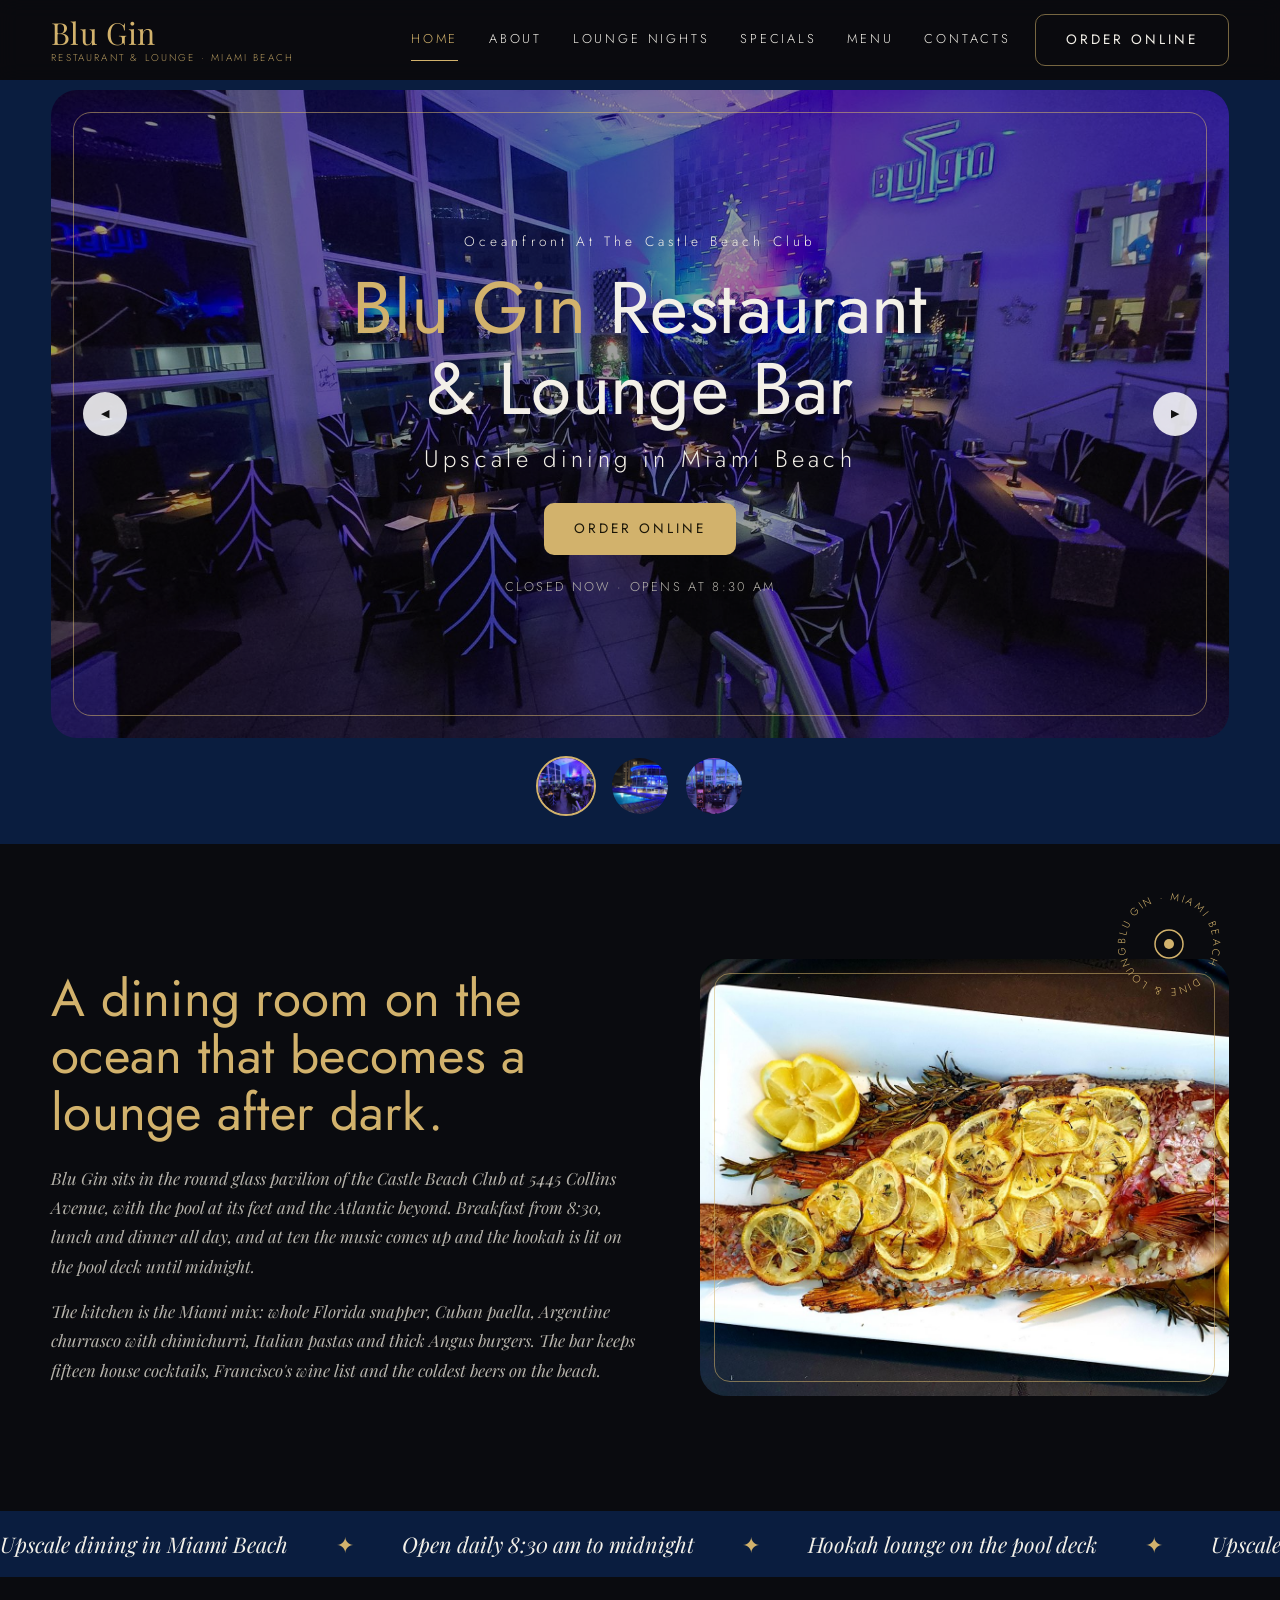
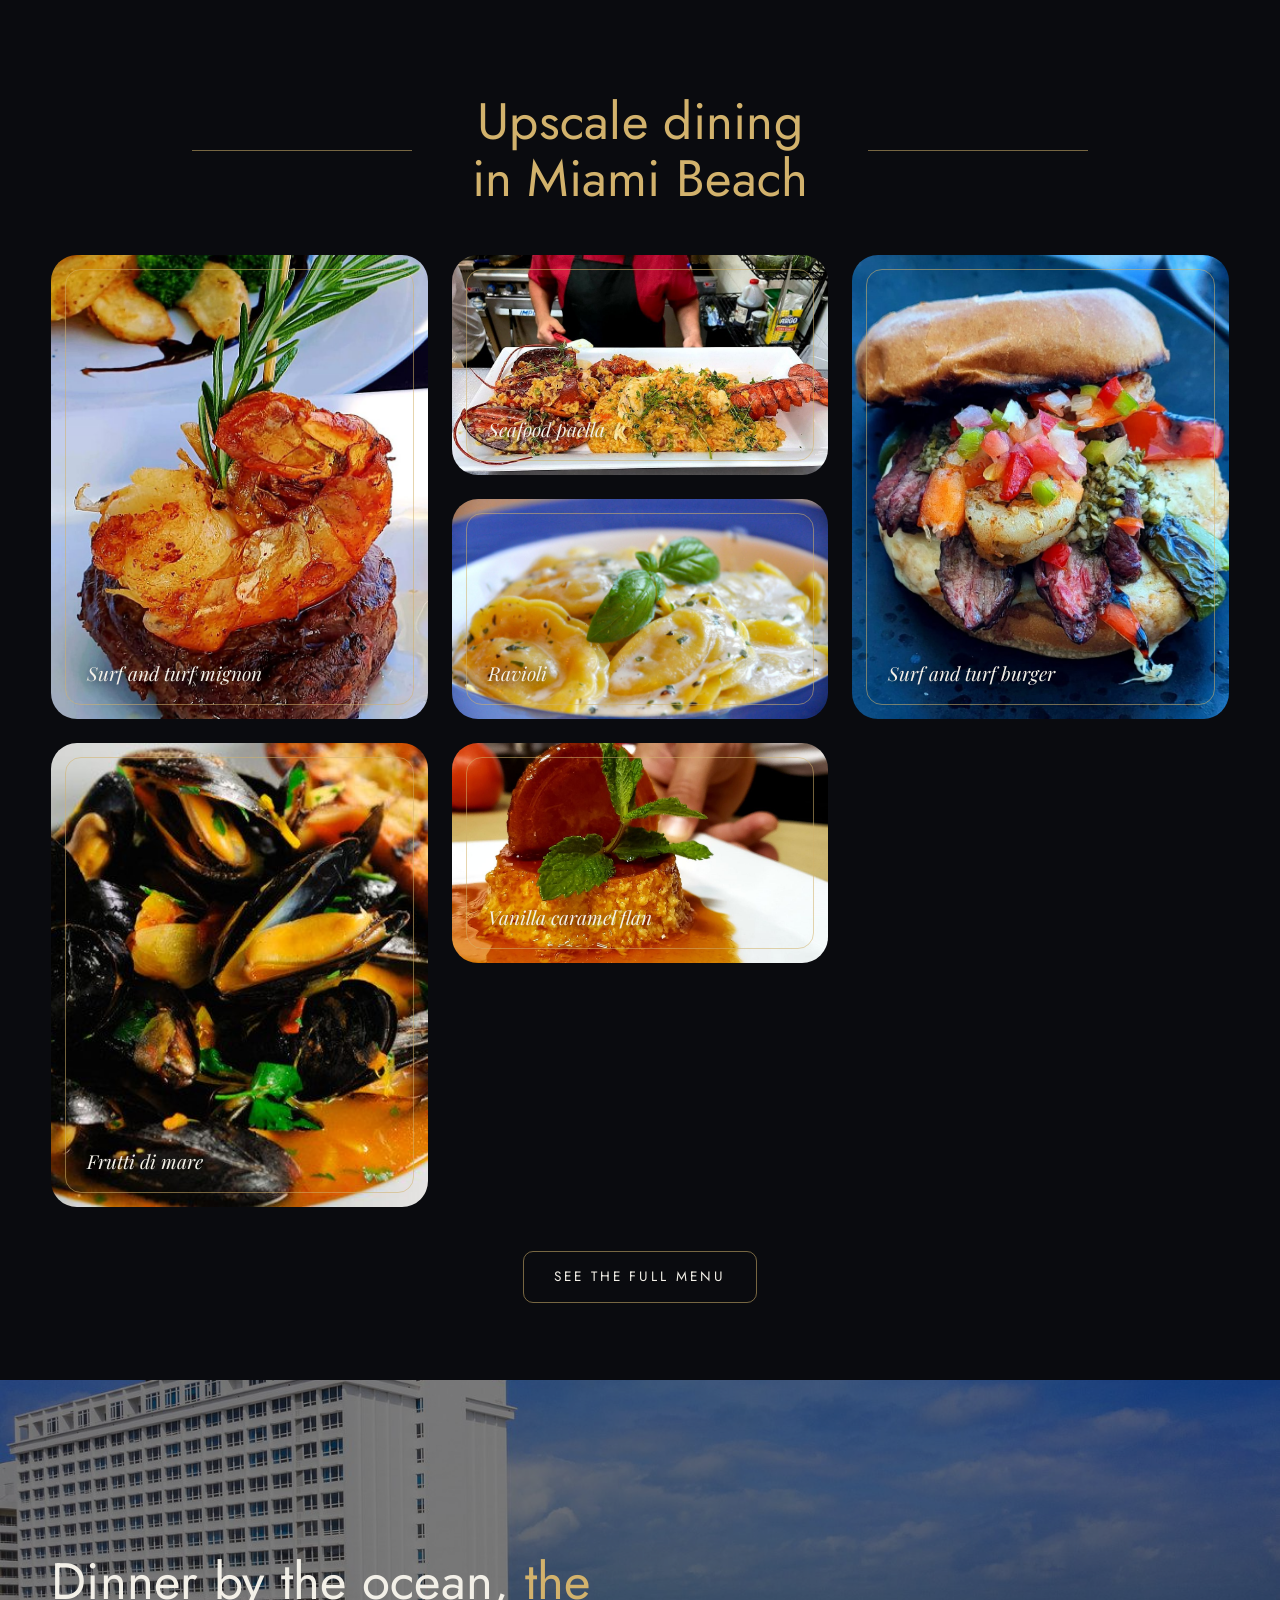
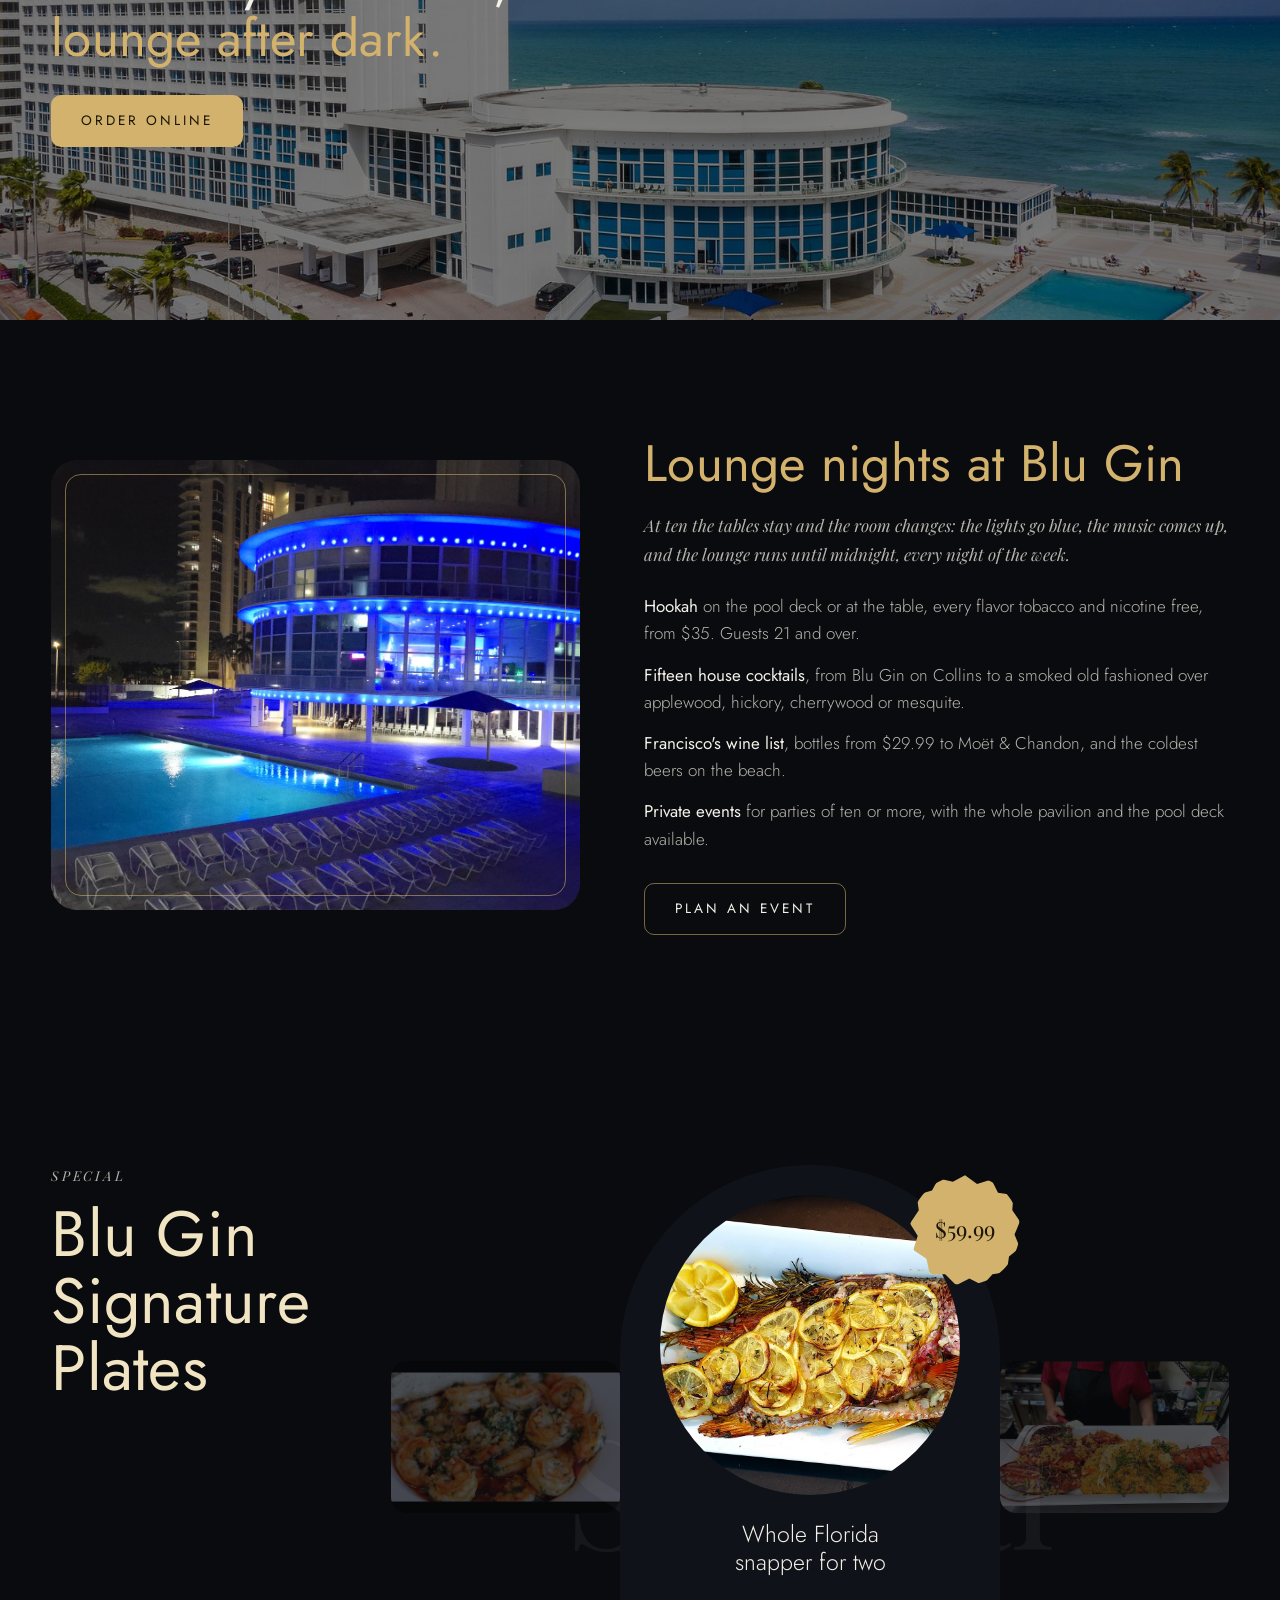
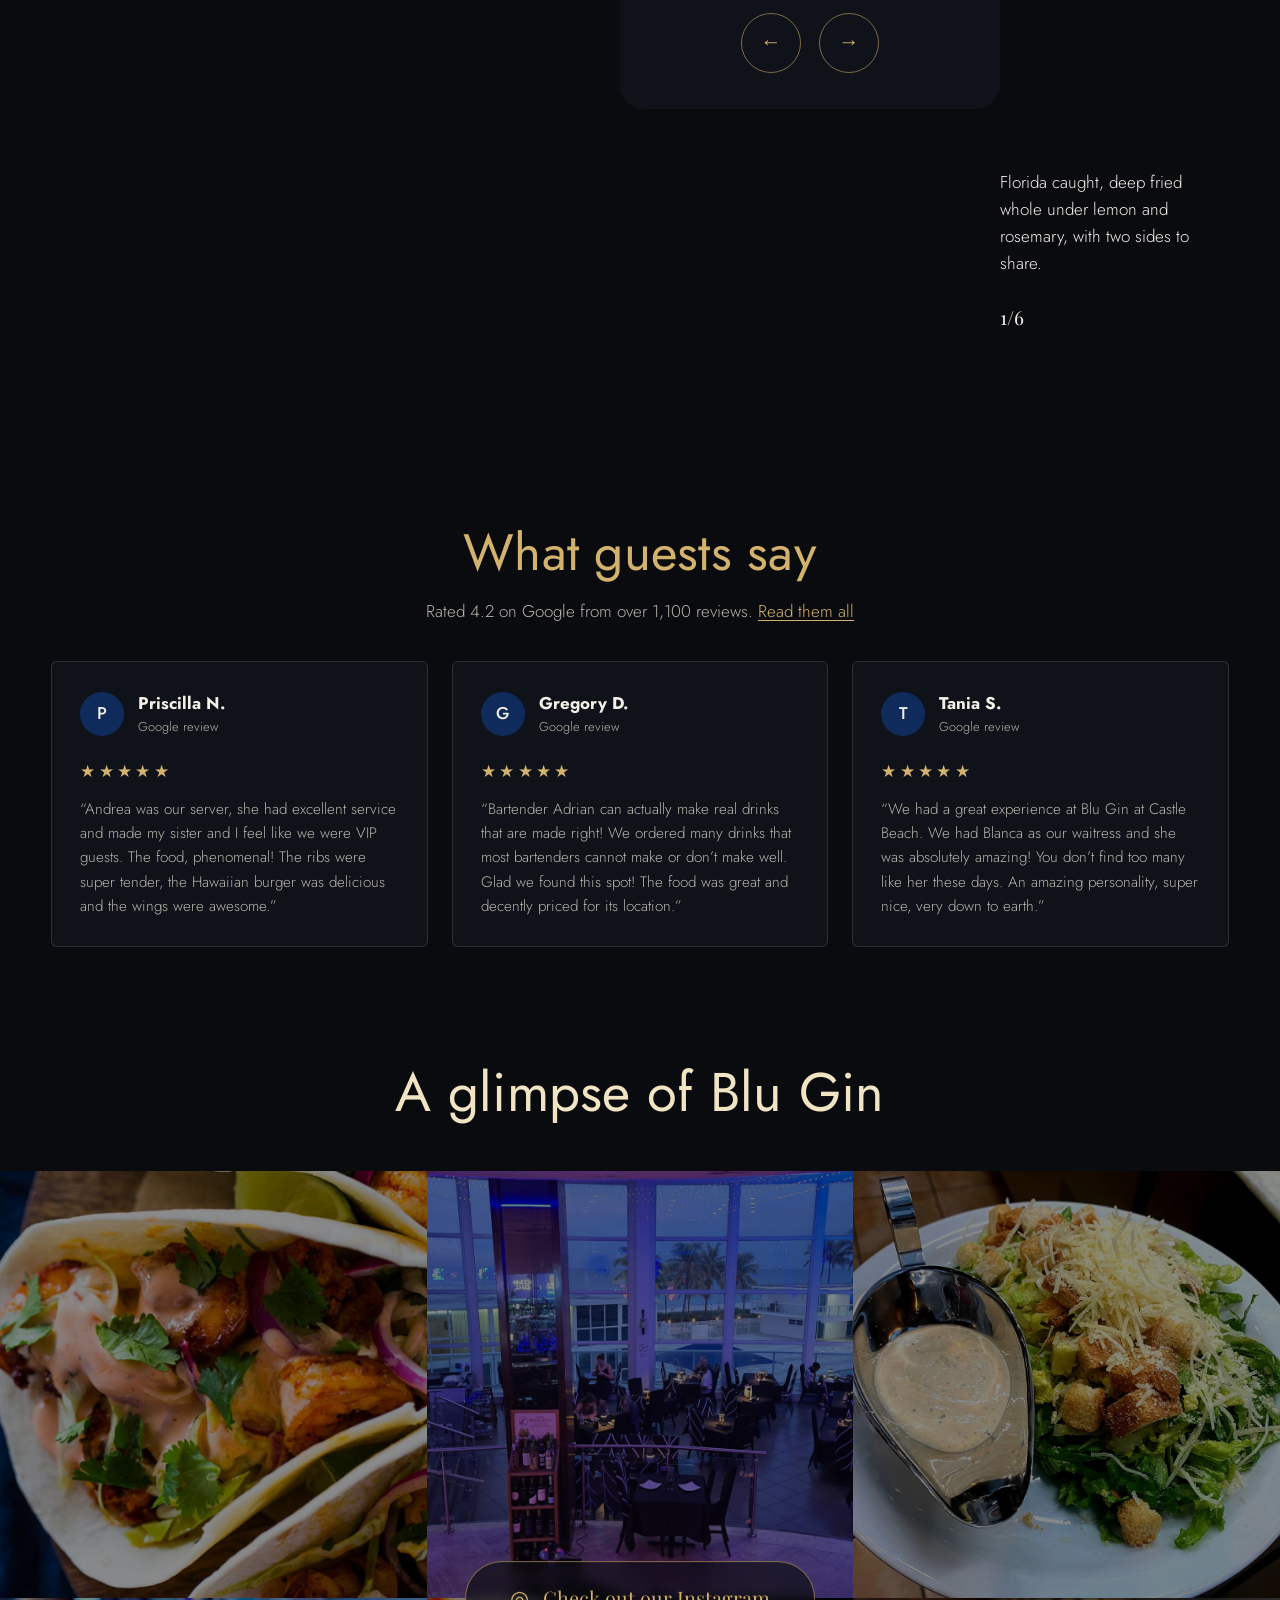
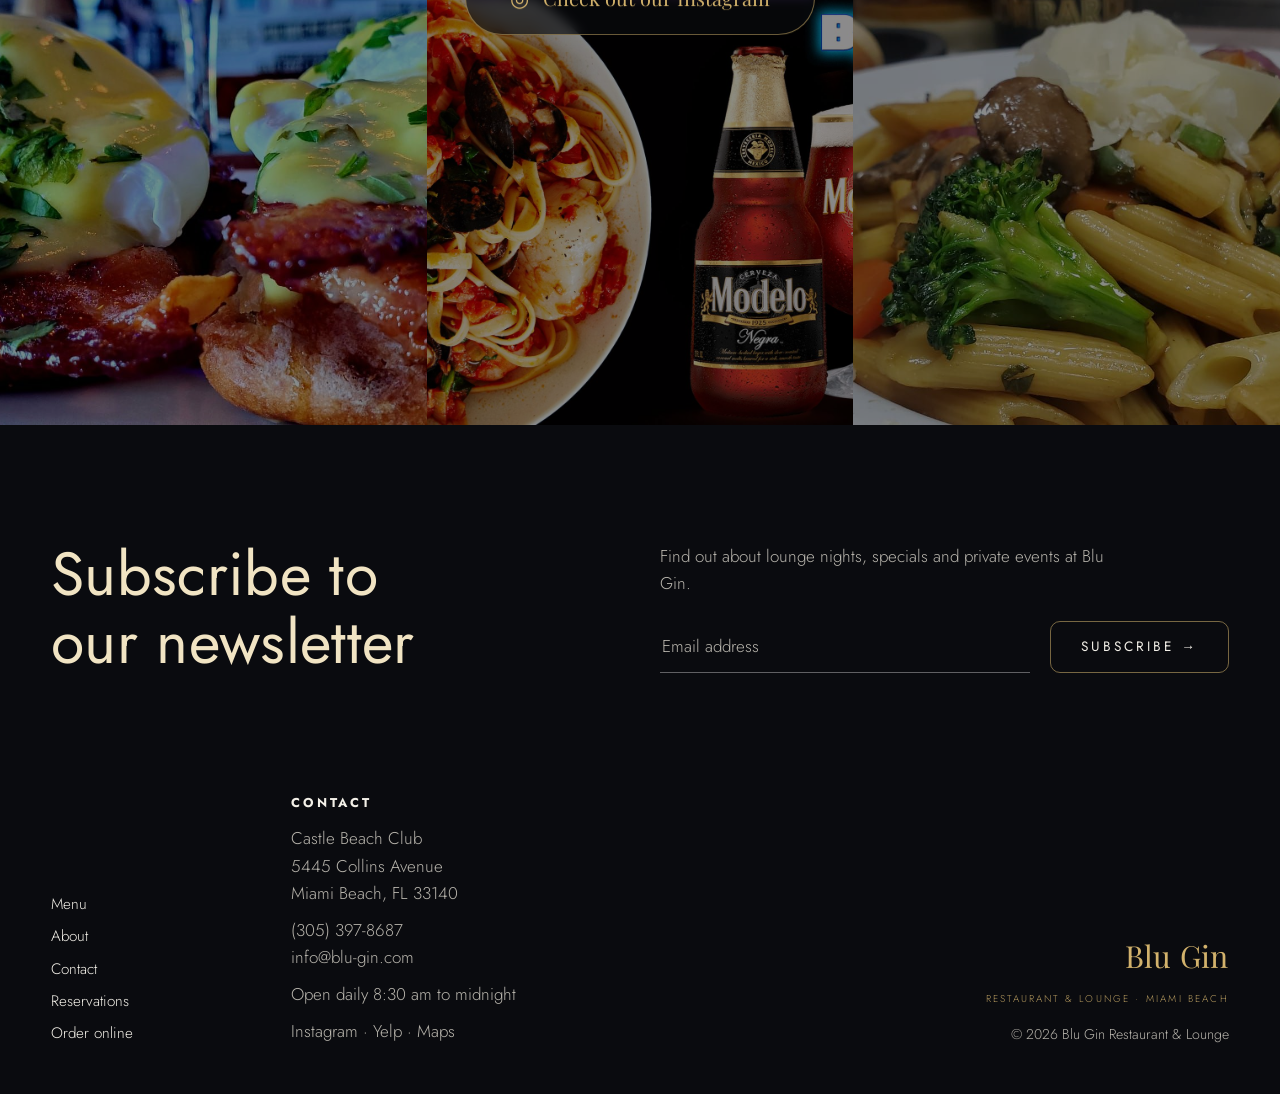
==== commit 8fb21324: "Slide transitions on the signature plates; buttons go to Toast online ordering Co-Authored-By: Claud" ====
--- a/index.html
+++ b/index.html
@@ -32,7 +32,7 @@
     <a href="menu.html">Menu</a>
     <a href="#contact">Contacts</a>
   </nav>
-  <a class="btn btn-outline" href="mailto:info@blu-gin.com?subject=Reservation%20at%20Blu%20Gin&amp;body=Name%3A%0ADate%3A%0ATime%3A%0AGuests%3A%0APhone%3A">Book a table</a>
+  <a class="btn btn-outline" href="https://order.toasttab.com/online/blu-gin-restaurant-lounge-5445-collins-ave?diningOption=takeout">Order online</a>
   <button class="nav-toggle" type="button" aria-expanded="false" aria-controls="mobile-nav" aria-label="Open the menu"><span></span><span></span></button>
 </header>
 <nav class="mobile-nav" id="mobile-nav" aria-label="Main, on phones">
@@ -42,7 +42,7 @@
   <a href="#specials">Specials</a>
   <a href="menu.html">Menu</a>
   <a href="#contact">Contacts</a>
-  <a class="btn btn-gold" href="mailto:info@blu-gin.com?subject=Reservation%20at%20Blu%20Gin">Book a table</a>
+  <a class="btn btn-gold" href="https://order.toasttab.com/online/blu-gin-restaurant-lounge-5445-collins-ave?diningOption=takeout">Order online</a>
 </nav>
 
 <main id="top">
@@ -58,7 +58,7 @@
         <p class="kicker">Oceanfront at the Castle Beach Club</p>
         <h1><span class="gold">Blu Gin</span> Restaurant<br>&amp; Lounge Bar</h1>
         <p class="tagline">Upscale dining in Miami Beach</p>
-        <a class="btn btn-gold" href="mailto:info@blu-gin.com?subject=Reservation%20at%20Blu%20Gin&amp;body=Name%3A%0ADate%3A%0ATime%3A%0AGuests%3A%0APhone%3A">Book a table</a>
+        <a class="btn btn-gold" href="https://order.toasttab.com/online/blu-gin-restaurant-lounge-5445-collins-ave?diningOption=takeout">Order online</a>
         <p class="live" id="live" aria-live="polite">Open every day, 8:30 am to midnight</p>
       </div>
       <button class="arrow arrow-prev" type="button" data-dir="-1" aria-label="Previous picture">&#9664;</button>
@@ -108,7 +108,7 @@
     <img src="assets/img/web/castle-beach-day.jpg" width="1621" height="1080" alt="The Castle Beach Club from the air, the round pavilion and the pool beside the ocean" loading="lazy">
     <div class="banner-copy">
       <h2>Dinner by the ocean, <span class="gold">the lounge after dark.</span></h2>
-      <a class="btn btn-gold" href="mailto:info@blu-gin.com?subject=Reservation%20at%20Blu%20Gin">Book a table</a>
+      <a class="btn btn-gold" href="https://order.toasttab.com/online/blu-gin-restaurant-lounge-5445-collins-ave?diningOption=takeout">Order online</a>
     </div>
   </section>
 
@@ -211,8 +211,8 @@
       <a href="menu.html">Menu</a>
       <a href="#about">About</a>
       <a href="#contact">Contact</a>
-      <a href="mailto:info@blu-gin.com?subject=Reservation%20at%20Blu%20Gin">Booking</a>
-      <a href="https://order.toasttab.com/online/blu-gin-restaurant-lounge-5445-collins-ave">Order online</a>
+      <a href="mailto:info@blu-gin.com?subject=Reservation%20at%20Blu%20Gin">Reservations</a>
+      <a href="https://order.toasttab.com/online/blu-gin-restaurant-lounge-5445-collins-ave?diningOption=takeout">Order online</a>
     </nav>
     <div class="foot-contact">
       <h3>Contact</h3>
--- a/assets/styles.css
+++ b/assets/styles.css
@@ -245,3 +245,8 @@
 /* reviews summary line */
 .review-sum { color: var(--muted); margin: -24px 0 36px; }
 .review-sum a { color: var(--gold); text-decoration: underline; text-underline-offset: 0.2em; }
+
+/* specials: slide transitions (driven by the Web Animations API in main.js) */
+.side img { transition: opacity 400ms ease, transform 500ms cubic-bezier(0.22, 1, 0.36, 1); }
+.side img.is-dim { opacity: 0.08; transform: scale(0.94); }
+@media (prefers-reduced-motion: reduce) { .side img { transition: none; } }
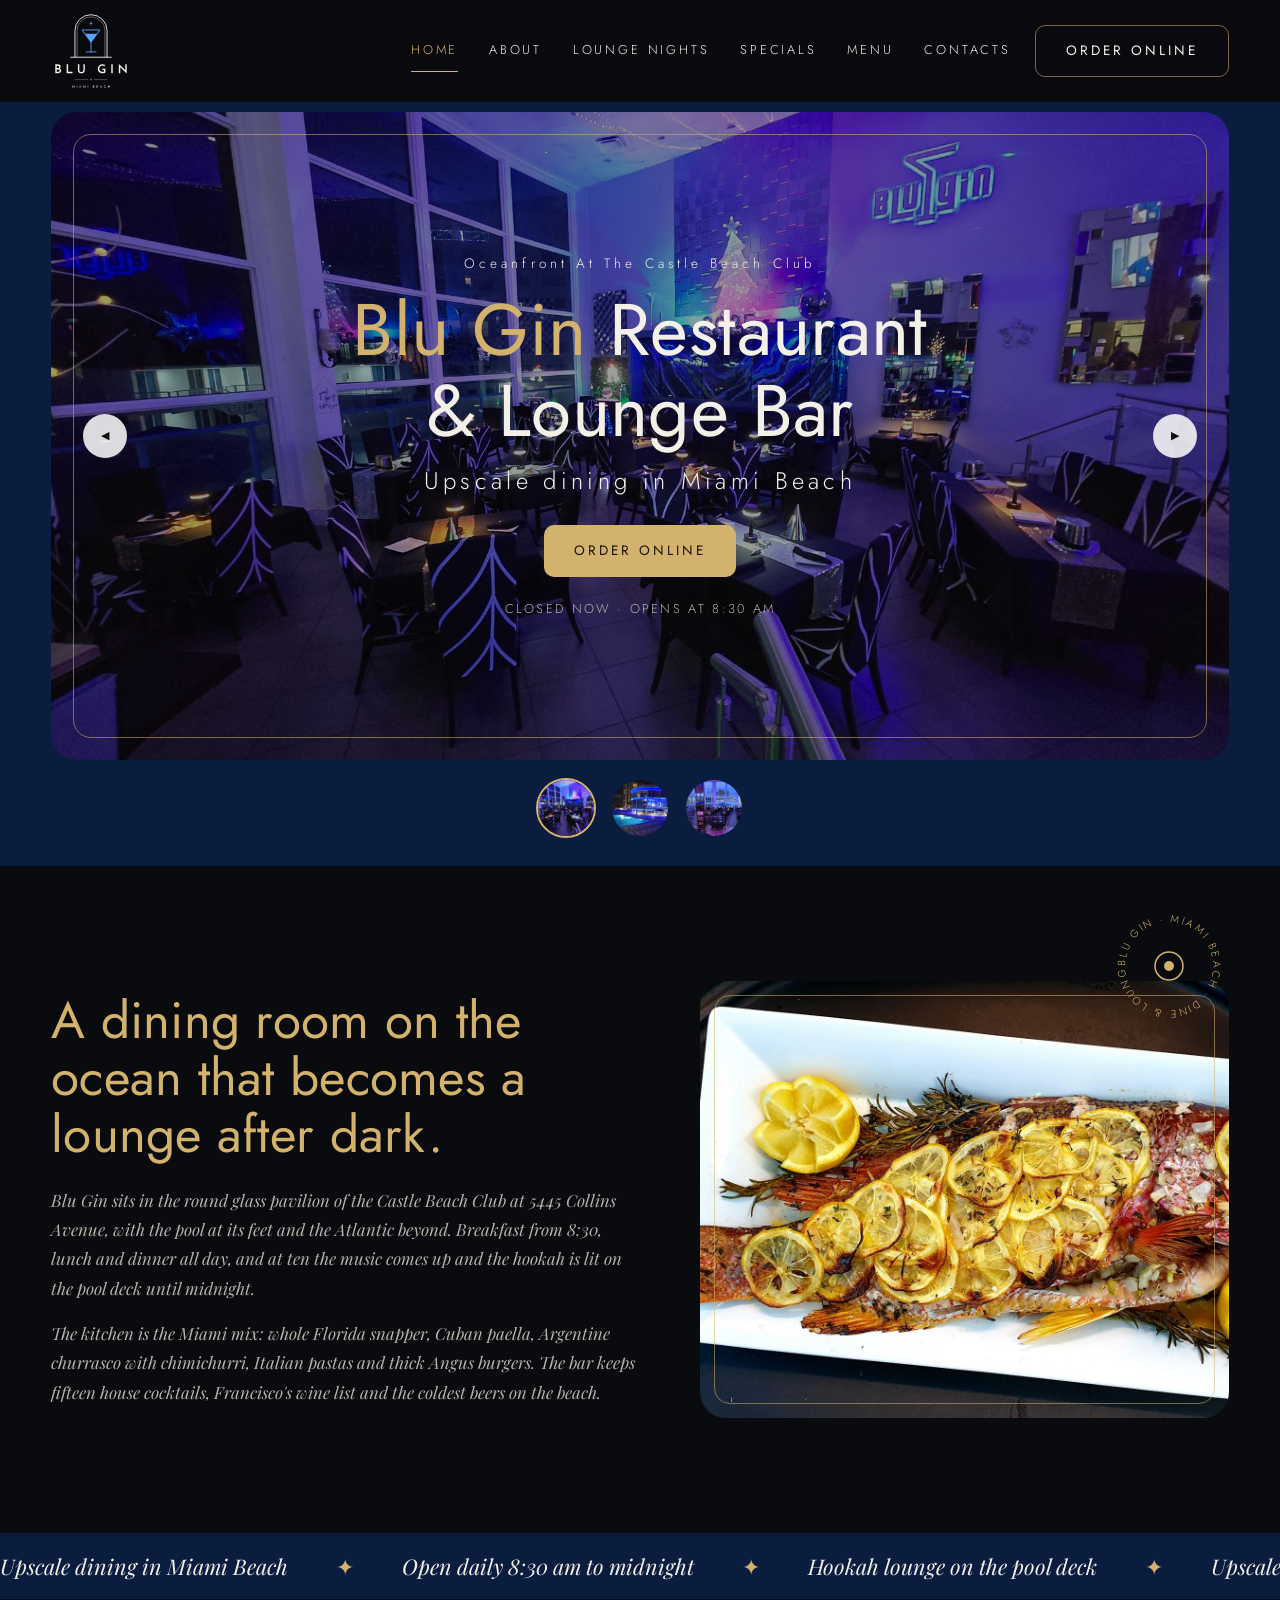
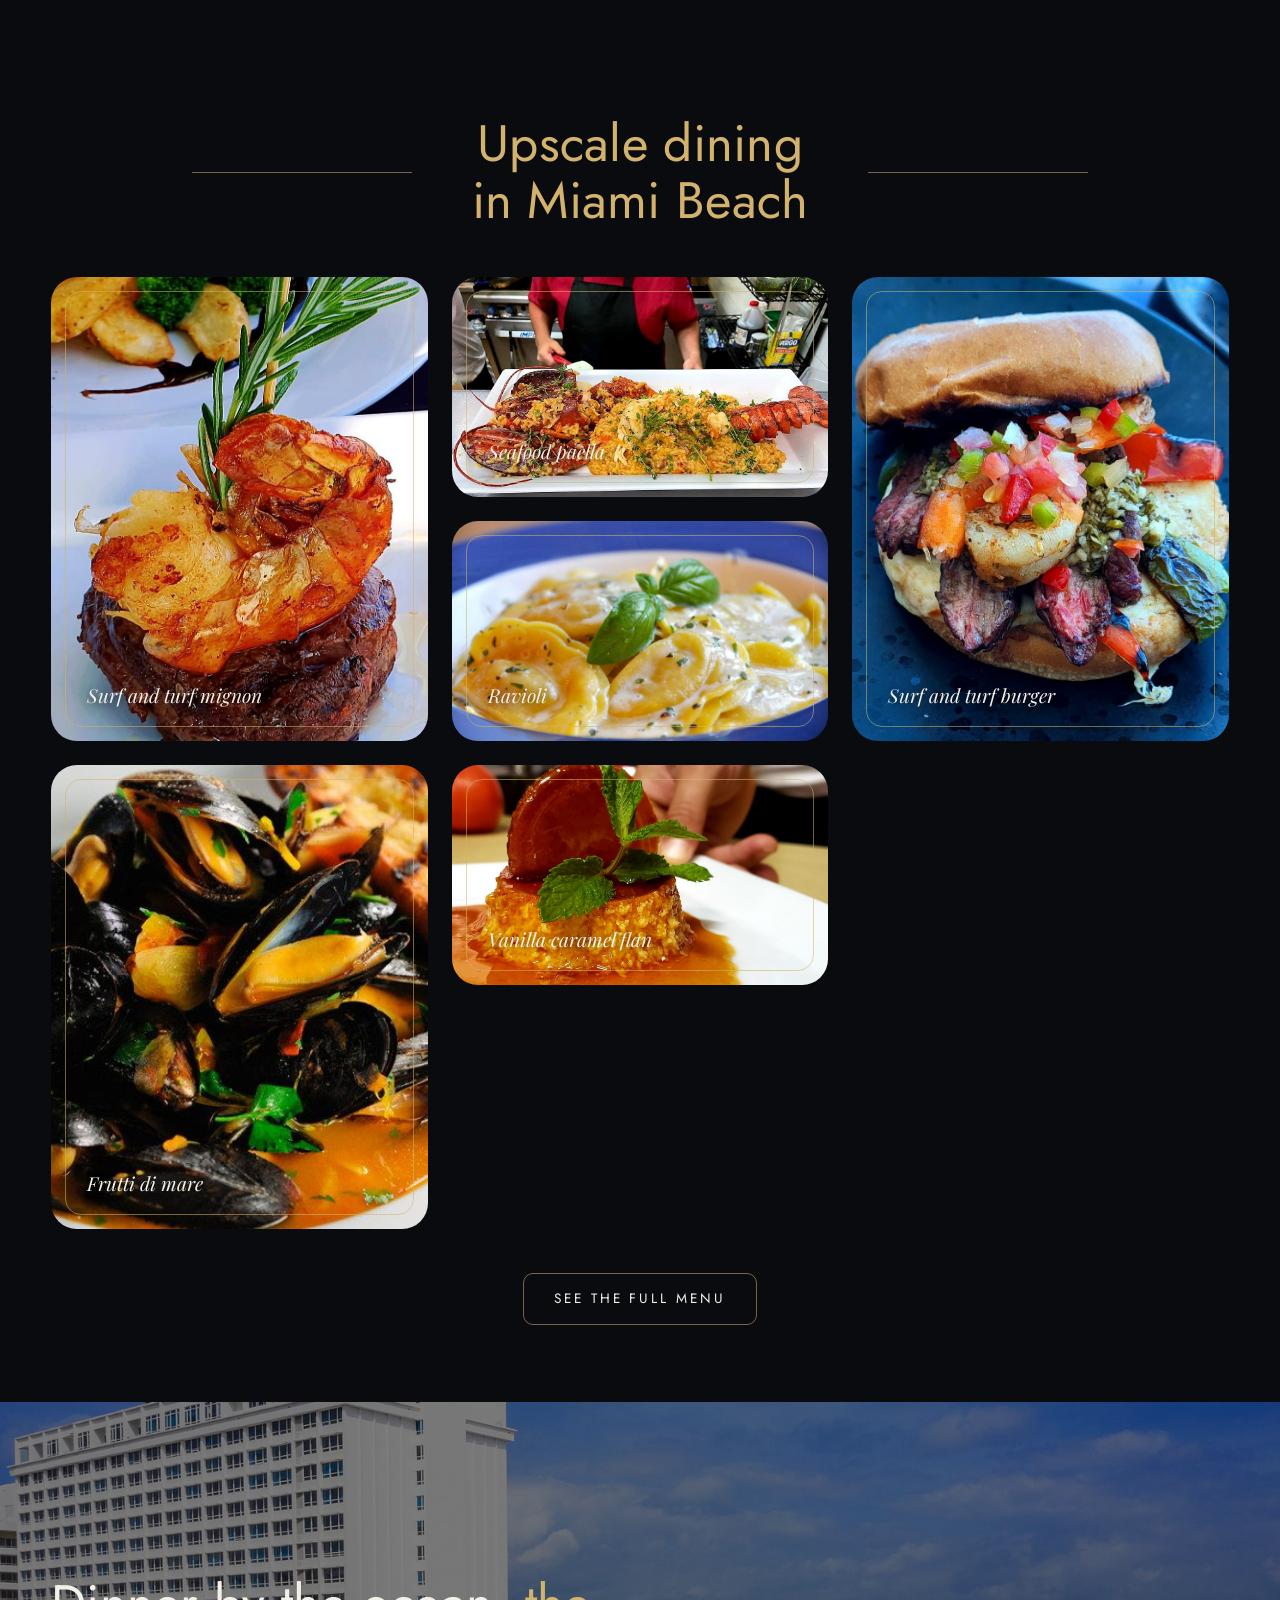
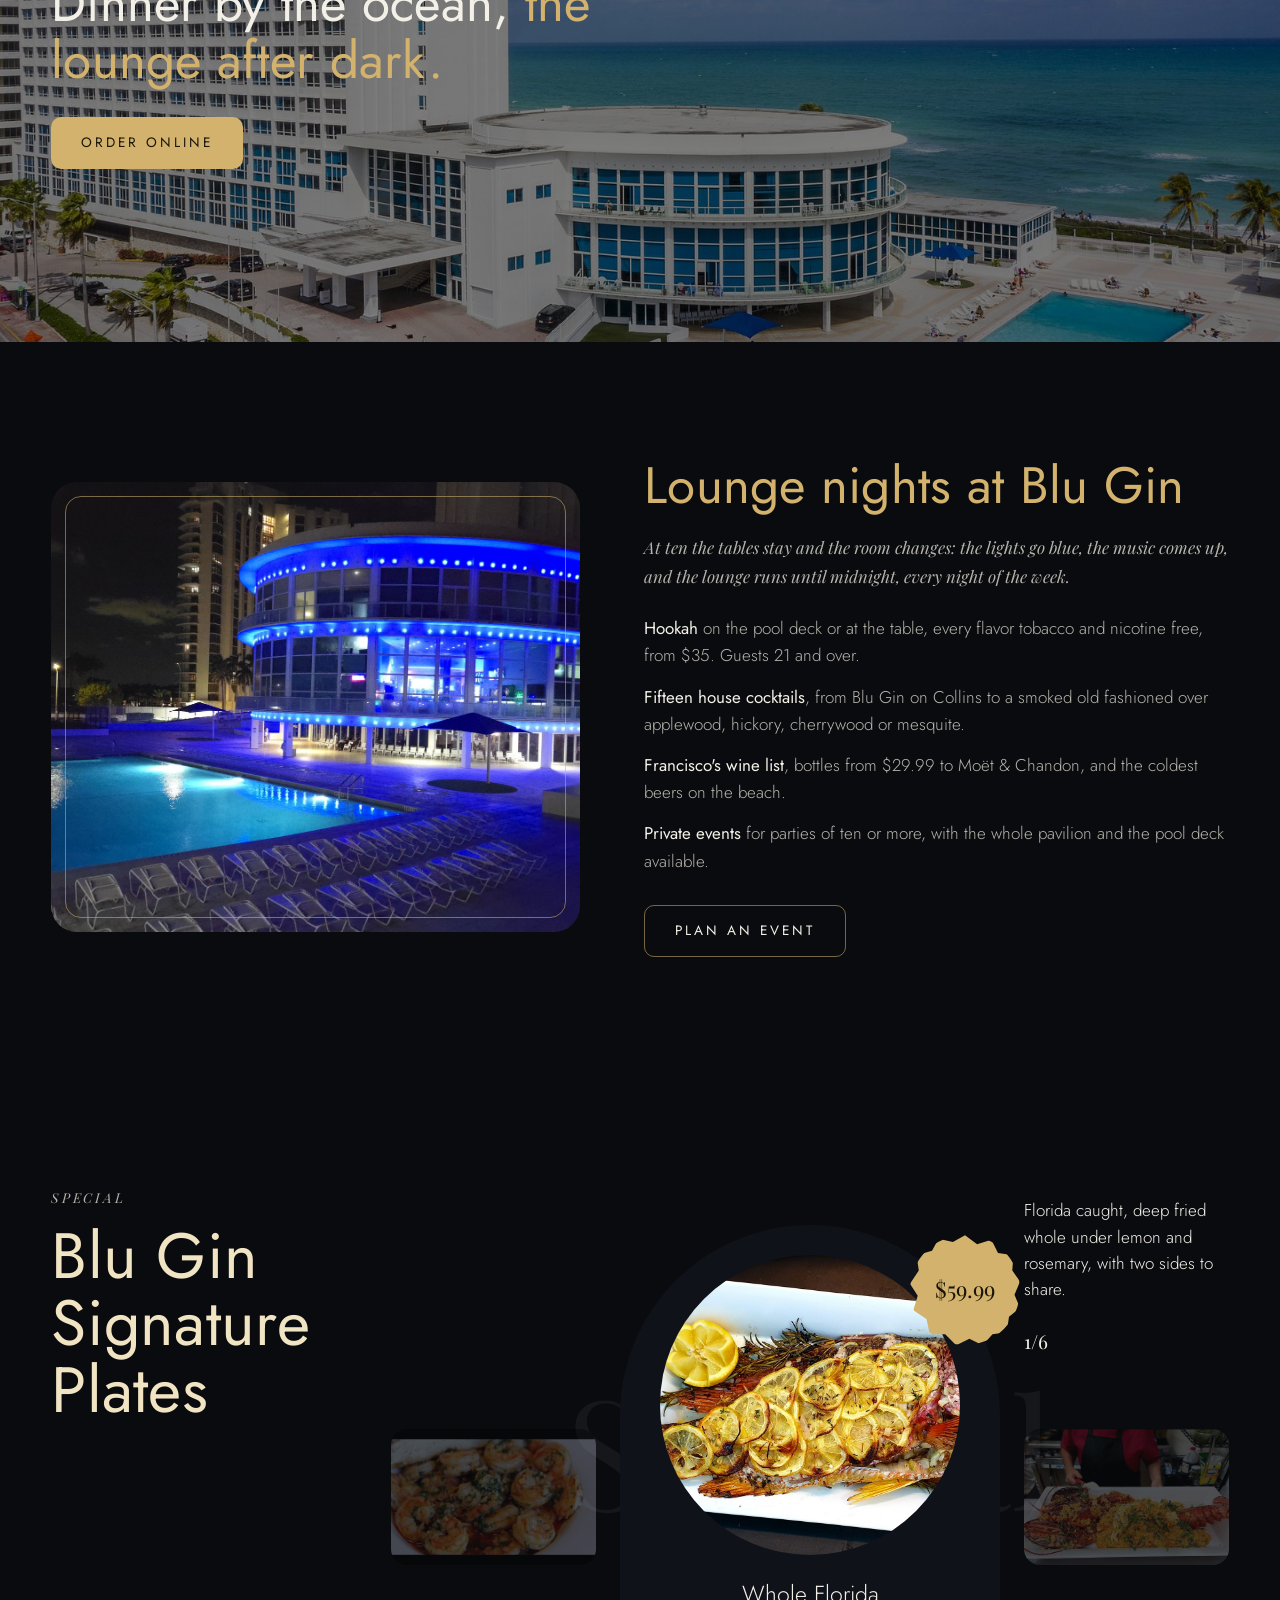
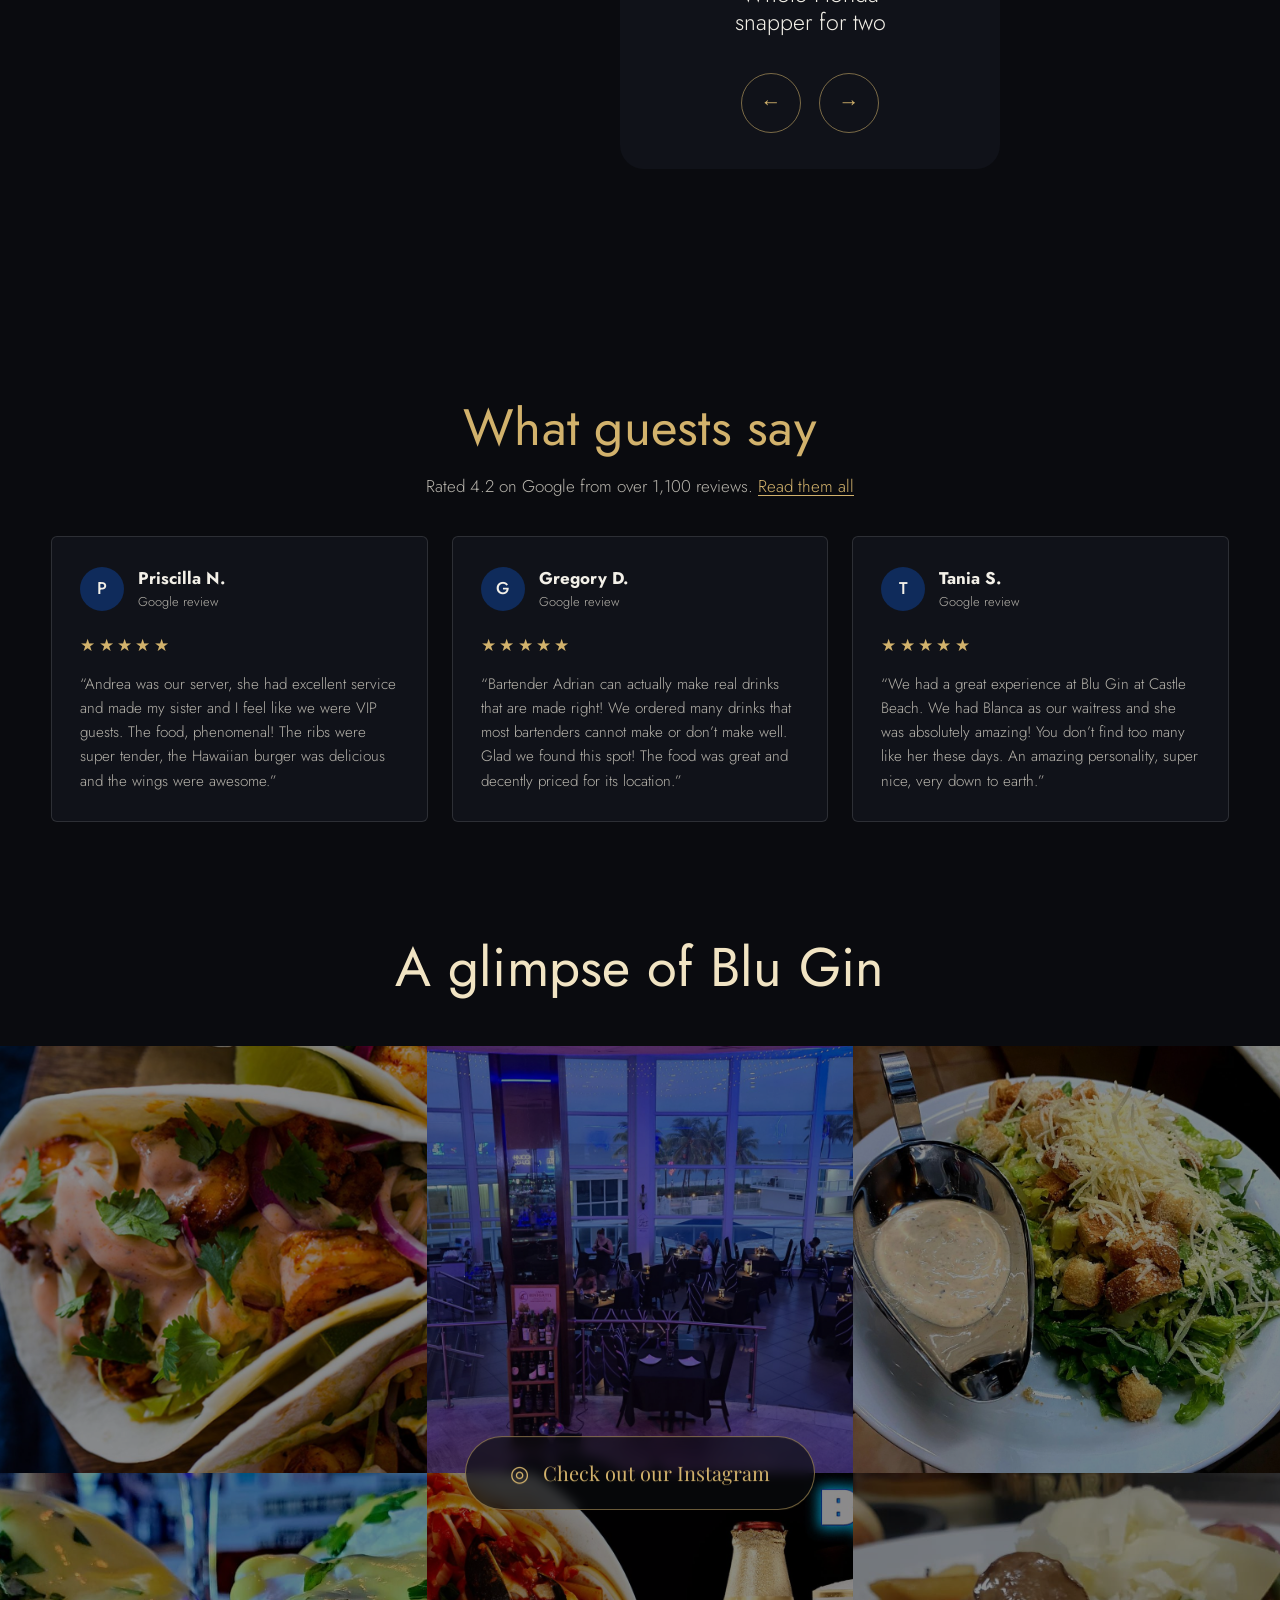
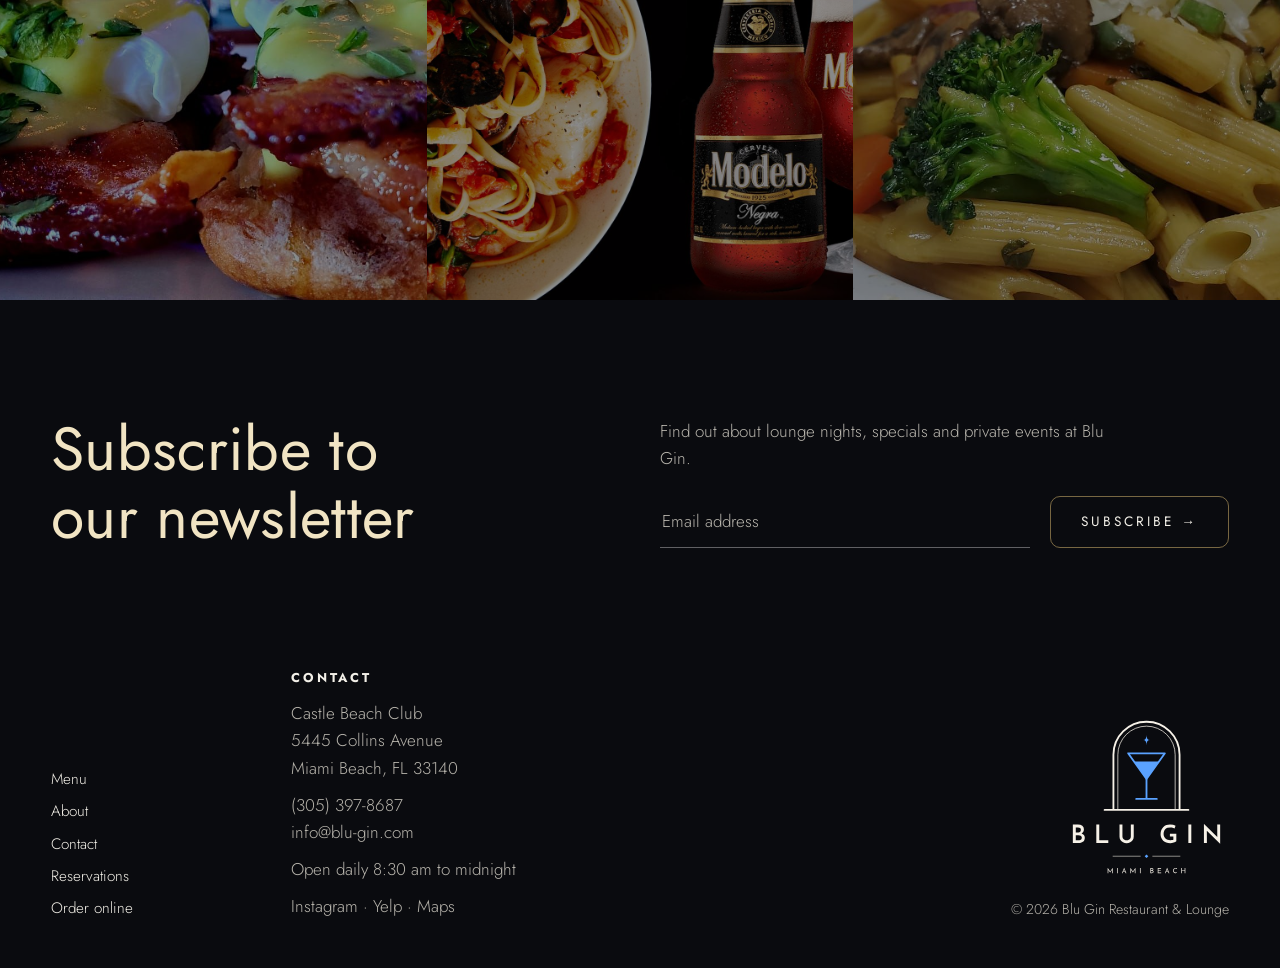
==== commit 44b5e1ff: "Brand logo in header and footer, favicons, specials description placement Co-Authored-By: Claude Fab" ====
--- a/index.html
+++ b/index.html
@@ -8,6 +8,11 @@
 <meta property="og:title" content="Blu Gin Restaurant & Lounge, Miami Beach">
 <meta property="og:description" content="Upscale dining and lounge on the ocean. 5445 Collins Avenue, open daily 8:30 am to midnight.">
 <meta property="og:image" content="assets/img/web/room-blue.jpg">
+<link rel="icon" href="assets/brand/icon.svg" type="image/svg+xml">
+<link rel="icon" href="assets/brand/favicon-32.png" sizes="32x32" type="image/png">
+<link rel="shortcut icon" href="assets/brand/favicon.ico">
+<link rel="apple-touch-icon" href="assets/brand/apple-touch-icon.png">
+<meta name="theme-color" content="#0a0b0f">
 <link rel="preconnect" href="https://fonts.googleapis.com">
 <link rel="preconnect" href="https://fonts.gstatic.com" crossorigin>
 <link href="https://fonts.googleapis.com/css2?family=Jost:wght@300;400;500&family=Playfair+Display:ital,wght@0,400;0,500;1,400&display=swap" rel="stylesheet">
@@ -20,10 +25,7 @@
 <body>
 
 <header class="site-head">
-  <a class="brand" href="index.html">
-    <span class="brand-name">Blu Gin</span>
-    <span class="brand-sub">Restaurant &amp; Lounge · Miami Beach</span>
-  </a>
+  <a class="brand" href="index.html"><img src="assets/brand/logo-reversed.svg" width="449" height="463" alt="Blu Gin, Miami Beach"></a>
   <nav class="site-nav" aria-label="Main">
     <a href="index.html" aria-current="page">Home</a>
     <a href="#about">About</a>
@@ -221,11 +223,7 @@
       <p>Open daily 8:30 am to midnight</p>
       <p class="foot-social"><a href="https://www.instagram.com/bluginmiami/">Instagram</a> · <a href="https://www.yelp.com/">Yelp</a> · <a href="https://www.google.com/maps?q=5445+Collins+Avenue+Miami+Beach">Maps</a></p>
     </div>
-    <div class="foot-brand">
-      <span class="brand-name">Blu Gin</span>
-      <span class="brand-sub">Restaurant &amp; Lounge · Miami Beach</span>
-      <small>© 2026 Blu Gin Restaurant &amp; Lounge</small>
-    </div>
+    <div class="foot-brand"><img src="assets/brand/logo-reversed.svg" width="449" height="463" alt="Blu Gin, Miami Beach" loading="lazy"><small>© 2026 Blu Gin Restaurant &amp; Lounge</small></div>
   </div>
 </footer>
 
--- a/assets/styles.css
+++ b/assets/styles.css
@@ -44,8 +44,9 @@
 .btn-gold:hover { background: #e2c47f; }
 
 /* header */
-.site-head { position: sticky; top: 0; z-index: 20; display: flex; align-items: center; gap: 24px; padding: 14px var(--pad); background: rgba(10, 11, 15, 0.9); backdrop-filter: blur(10px); }
-.brand { display: flex; flex-direction: column; line-height: 1.05; margin-right: auto; }
+.site-head { position: sticky; top: 0; z-index: 20; display: flex; align-items: center; gap: 24px; padding: 10px var(--pad); background: rgba(10, 11, 15, 0.9); backdrop-filter: blur(10px); }
+.brand { display: block; margin-right: auto; }
+.brand img { height: 82px; width: auto; display: block; }
 .brand-name { font-family: var(--serif); font-size: 1.9rem; color: var(--gold); letter-spacing: 0.01em; }
 .brand-sub { font-size: 0.62rem; letter-spacing: 0.22em; text-transform: uppercase; color: var(--gold); opacity: 0.85; margin-top: 4px; }
 .site-nav { display: flex; gap: clamp(16px, 2.4vw, 40px); font-size: 0.8rem; letter-spacing: 0.22em; text-transform: uppercase; }
@@ -55,6 +56,7 @@
 .nav-toggle span { display: block; width: 24px; height: 1.5px; background: var(--gold); }
 .mobile-nav { display: none; }
 @media (max-width: 1000px) {
+  .brand img { height: 56px; }
   .site-nav, .site-head > .btn { display: none; }
   .nav-toggle { display: flex; }
   .mobile-nav.is-open { display: flex; flex-direction: column; gap: 18px; padding: 24px var(--pad) 32px; background: var(--bg-2); font-size: 0.9rem; letter-spacing: 0.2em; text-transform: uppercase; }
@@ -151,9 +153,9 @@
 .specials { max-width: var(--wrap); margin: 0 auto; padding: clamp(60px, 9vw, 120px) var(--pad); display: grid; grid-template-columns: 300px 1fr; gap: 40px; align-items: start; }
 .kicker-italic { font-family: var(--serif); font-style: italic; font-size: 0.85rem; letter-spacing: 0.2em; text-transform: uppercase; color: var(--muted); margin-bottom: 14px; }
 .specials-head h2 { font-size: clamp(2.4rem, 1.6rem + 3vw, 4rem); color: #f1e4c3; line-height: 1.05; }
-.carousel { position: relative; display: grid; grid-template-columns: 1fr 380px 1fr; align-items: center; min-height: 560px; }
+.carousel { position: relative; display: grid; grid-template-columns: 1fr 380px 1fr; column-gap: 24px; align-items: center; min-height: 620px; }
 .word { position: absolute; left: 50%; top: 42%; transform: translate(-50%, -50%); font-family: var(--serif); font-size: clamp(5rem, 12vw, 11rem); color: rgba(255,255,255,0.05); pointer-events: none; }
-.side img { width: min(240px, 100%); aspect-ratio: 3 / 2; object-fit: cover; border-radius: 16px; opacity: 0.35; filter: brightness(0.8); margin: 0 auto; }
+.side img { width: min(220px, 100%); aspect-ratio: 3 / 2; object-fit: cover; border-radius: 16px; opacity: 0.35; filter: brightness(0.8); margin: 0 auto; }
 .arch { position: relative; width: 380px; max-width: 100%; margin: 0 auto; padding: 150px 24px 36px; border-radius: 190px 190px 24px 24px; background: var(--bg-2); text-align: center; }
 .arch-img { width: 300px; height: 300px; object-fit: cover; border-radius: 50%; margin: -120px auto 0; transition: opacity 400ms ease; }
 .price-badge { position: absolute; top: 10px; right: -20px; width: 110px; height: 110px; display: grid; place-items: center; border-radius: 50%; background: var(--gold); color: #1a1507; font-family: var(--serif); font-size: 1.4rem; clip-path: polygon(50% 0%, 61% 8%, 74% 4%, 80% 16%, 94% 18%, 93% 32%, 100% 42%, 95% 54%, 100% 66%, 90% 74%, 88% 88%, 75% 90%, 66% 100%, 54% 94%, 42% 100%, 32% 90%, 18% 90%, 15% 76%, 3% 68%, 7% 55%, 0% 44%, 8% 32%, 6% 18%, 20% 14%, 26% 3%, 39% 6%); }
@@ -161,14 +163,19 @@
 .arch-arrows { display: flex; justify-content: center; gap: 18px; margin-top: 36px; }
 .arch-arrows button { width: 60px; height: 60px; border-radius: 50%; border: 1px solid var(--gold-soft); color: var(--gold); font-size: 1.3rem; transition: background-color 200ms ease, color 200ms ease; }
 .arch-arrows button:hover { background: var(--gold); color: #1a1507; }
-.specials-note { grid-column: 3; align-self: start; padding-top: 60px; max-width: 320px; margin-left: auto; }
+.side-prev { grid-column: 1; grid-row: 1; align-self: center; }
+.side-next { grid-column: 3; grid-row: 1; align-self: center; }
+.arch { grid-column: 2; grid-row: 1; }
+.specials-note { grid-column: 3; grid-row: 1; align-self: start; justify-self: end; width: min(300px, 100%); padding-top: 10px; }
+.specials-note p { line-height: 1.55; }
 .specials-note p { color: var(--ink); }
 .counter { margin-top: 24px; font-family: var(--serif); color: var(--gold); font-size: 1.2rem; }
 @media (max-width: 1000px) {
   .specials { grid-template-columns: 1fr; }
   .carousel { grid-template-columns: 1fr; min-height: 0; }
   .side { display: none; }
-  .specials-note { grid-column: 1; margin: 30px auto 0; text-align: center; padding-top: 0; }
+  .arch { grid-column: 1; grid-row: auto; }
+  .specials-note { grid-column: 1; grid-row: auto; justify-self: center; margin: 30px auto 0; text-align: center; padding-top: 0; }
   .price-badge { right: 4px; width: 92px; height: 92px; font-size: 1.15rem; }
   .word { display: none; }
 }
@@ -214,6 +221,7 @@
 .foot-contact p { margin-top: 10px; color: var(--muted); }
 .foot-contact address { color: var(--muted); }
 .foot-brand { display: flex; flex-direction: column; align-items: flex-end; text-align: right; gap: 6px; }
+.foot-brand img { height: 170px; width: auto; }
 .foot-brand small { color: var(--muted); margin-top: 10px; }
 @media (max-width: 900px) { .foot-cols { grid-template-columns: 1fr; align-items: start; } .foot-brand { align-items: flex-start; text-align: left; } }
 
